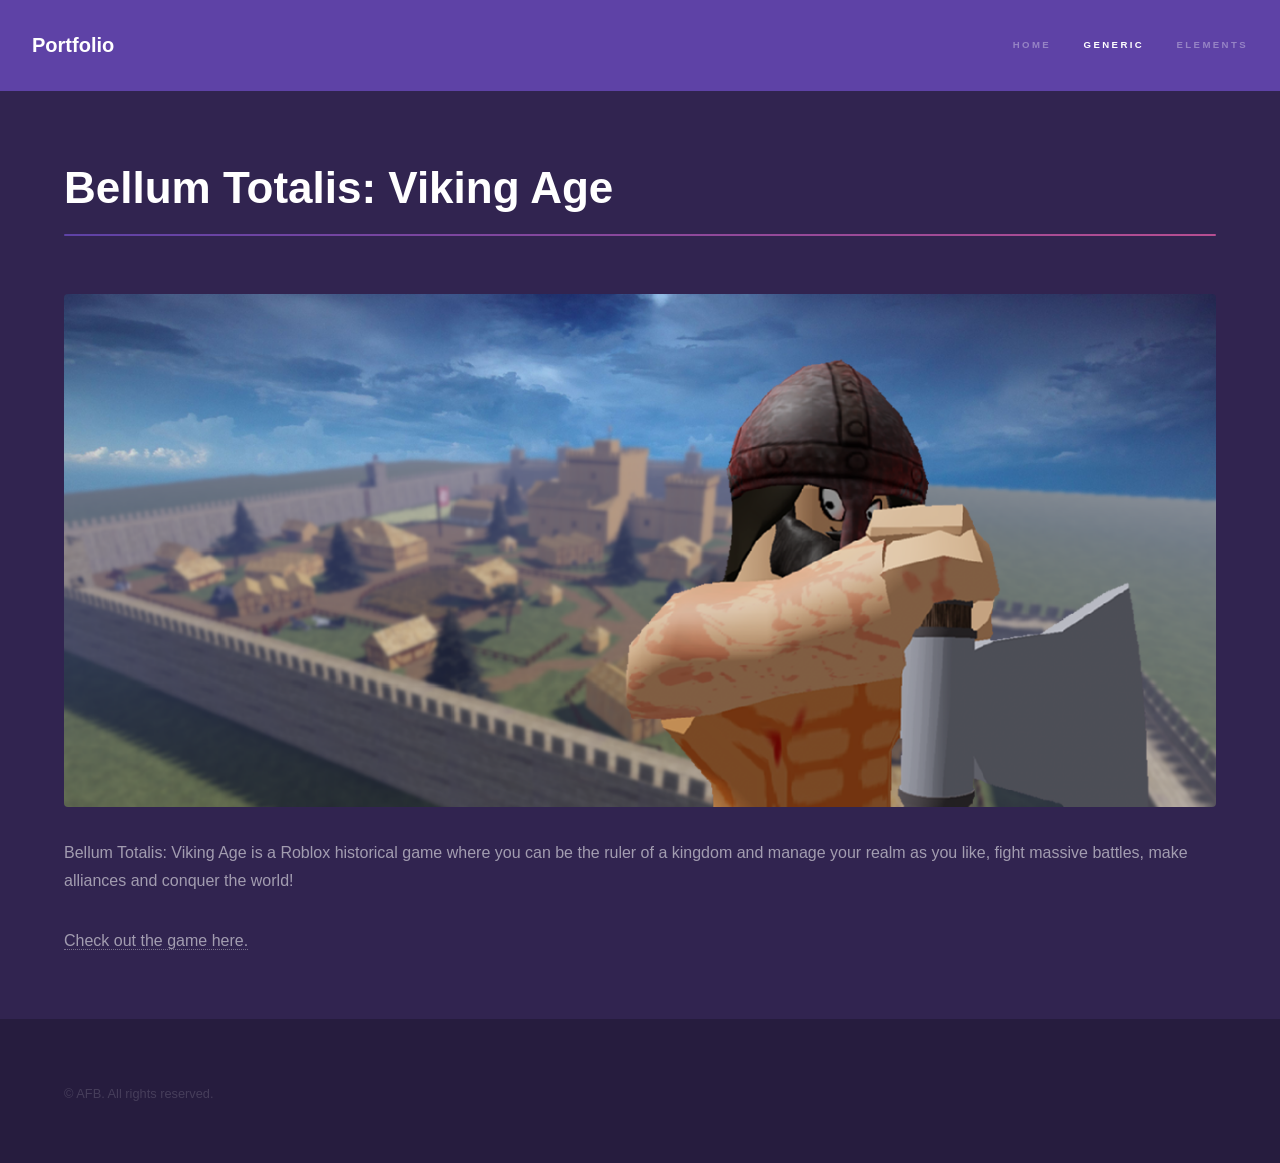
==== BellumTotalis.html @ ea1a1221 "Add files via upload updated with new content" ====
<!DOCTYPE HTML>
<html>
	<head>
		<title>Bellum Totalis</title>
		<meta charset="utf-8" />
		<meta name="viewport" content="width=device-width, initial-scale=1, user-scalable=no" />
		<link rel="stylesheet" href="assets/css/main.css" />
		<noscript><link rel="stylesheet" href="assets/css/noscript.css" /></noscript>
	</head>
	<body class="is-preload">

		<!-- Header -->
			<header id="header">
				<a href="index.html" class="title">Portfolio</a>
				<nav>
					<ul>
						<li><a href="index.html">Home</a></li>
						<li><a href="generic.html" class="active">Generic</a></li>
						<li><a href="elements.html">Elements</a></li>
					</ul>
				</nav>
			</header>

		<!-- Wrapper -->
			<div id="wrapper">

				<!-- Main -->
					<section id="main" class="wrapper">
						<div class="inner">
							<h1 class="major">Bellum Totalis: Viking Age</h1>
							<span class="image fit"><img src="images/BellumTotalisWide.png" alt="images/BellumTotalis.png" /></span>
							<p>Bellum Totalis: Viking Age is a Roblox historical game where you can be the ruler of a kingdom and manage your realm as you like, fight massive battles, make alliances and conquer the world! </p>
							<p><a href="https://www.roblox.com/games/5865546958/Bellum-Totalis-Viking-Era-BETA">Check out the game here.</a></p>
						</div>
					</section>

			</div>

		<!-- Footer -->
			<footer id="footer" class="wrapper alt">
				<div class="inner">
					<ul class="menu">
						<li>&copy; AFB. All rights reserved.</li>
					</ul>
				</div>
			</footer>

		<!-- Scripts -->
			<script src="assets/js/jquery.min.js"></script>
			<script src="assets/js/jquery.scrollex.min.js"></script>
			<script src="assets/js/jquery.scrolly.min.js"></script>
			<script src="assets/js/browser.min.js"></script>
			<script src="assets/js/breakpoints.min.js"></script>
			<script src="assets/js/util.js"></script>
			<script src="assets/js/main.js"></script>

	</body>
</html>
---- assets/css/main.css ----
@import url(fontawesome-all.min.css);

/*
	Hyperspace by HTML5 UP
	html5up.net | @ajlkn
	Free for personal and commercial use under the CCA 3.0 license (html5up.net/license)
*/

html, body, div, span, applet, object,
iframe, h1, h2, h3, h4, h5, h6, p, blockquote,
pre, a, abbr, acronym, address, big, cite,
code, del, dfn, em, img, ins, kbd, q, s, samp,
small, strike, strong, sub, sup, tt, var, b,
u, i, center, dl, dt, dd, ol, ul, li, fieldset,
form, label, legend, table, caption, tbody,
tfoot, thead, tr, th, td, article, aside,
canvas, details, embed, figure, figcaption,
footer, header, hgroup, menu, nav, output, ruby,
section, summary, time, mark, audio, video {
	margin: 0;
	padding: 0;
	border: 0;
	font-size: 100%;
	font: inherit;
	vertical-align: baseline;}

article, aside, details, figcaption, figure,
footer, header, hgroup, menu, nav, section {
	display: block;}

body {
	line-height: 1;
}

ol, ul {
	list-style: none;
}

blockquote, q {
	quotes: none;
}

	blockquote:before, blockquote:after, q:before, q:after {
		content: '';
		content: none;
	}

table {
	border-collapse: collapse;
	border-spacing: 0;
}

body {
	-webkit-text-size-adjust: none;
}

mark {
	background-color: transparent;
	color: inherit;
}

input::-moz-focus-inner {
	border: 0;
	padding: 0;
}

input, select, textarea {
	-moz-appearance: none;
	-webkit-appearance: none;
	-ms-appearance: none;
	appearance: none;
}

/* Basic */

	@-ms-viewport {
		width: device-width;
	}

	body {
		-ms-overflow-style: scrollbar;
	}

	@media screen and (max-width: 480px) {

		html, body {
			min-width: 320px;
		}

	}

	html {
		box-sizing: border-box;
	}

	*, *:before, *:after {
		box-sizing: inherit;
	}

	body {
		background: #312450;
	}

		body.is-preload *, body.is-preload *:before, body.is-preload *:after {
			-moz-animation: none !important;
			-webkit-animation: none !important;
			-ms-animation: none !important;
			animation: none !important;
			-moz-transition: none !important;
			-webkit-transition: none !important;
			-ms-transition: none !important;
			transition: none !important;
		}

/* Type */

	body, input, select, textarea {
		color: rgba(255, 255, 255, 0.55);
		font-family: Arial, Helvetica, sans-serif;
		font-size: 16.5pt;
		font-weight: normal;
		line-height: 1.75;
	}

		@media screen and (max-width: 1680px) {

			body, input, select, textarea {
				font-size: 13pt;
			}

		}

		@media screen and (max-width: 1280px) {

			body, input, select, textarea {
				font-size: 12pt;
			}

		}

		@media screen and (max-width: 360px) {

			body, input, select, textarea {
				font-size: 11pt;
			}

		}

	a {
		-moz-transition: color 0.2s ease, border-bottom-color 0.2s ease;
		-webkit-transition: color 0.2s ease, border-bottom-color 0.2s ease;
		-ms-transition: color 0.2s ease, border-bottom-color 0.2s ease;
		transition: color 0.2s ease, border-bottom-color 0.2s ease;
		border-bottom: dotted 1px rgba(255, 255, 255, 0.35);
		color: inherit;
		text-decoration: none;
	}

		a:hover {
			border-bottom-color: transparent;
			color: #ffffff;
		}

	strong, b {
		color: #ffffff;
		font-weight: bold;
	}

	em, i {
		font-style: italic;
	}

	p {
		margin: 0 0 2em 0;
	}

	h1, h2, h3, h4, h5, h6 {
		color: #ffffff;
		font-weight: bold;
		line-height: 1.5;
		margin: 0 0 0.5em 0;
	}

		h1 a, h2 a, h3 a, h4 a, h5 a, h6 a {
			color: inherit;
			text-decoration: none;
		}

	h1 {
		font-size: 2.75em;
	}

		h1.major {
			margin: 0 0 1.3em 0;
			position: relative;
			padding-bottom: 0.35em;
		}

			h1.major:after {
				background-image: -moz-linear-gradient(to right, #5e42a6, #b74e91);
				background-image: -webkit-linear-gradient(to right, #5e42a6, #b74e91);
				background-image: -ms-linear-gradient(to right, #5e42a6, #b74e91);
				background-image: linear-gradient(to right, #5e42a6, #b74e91);
				-moz-transition: max-width 0.2s ease;
				-webkit-transition: max-width 0.2s ease;
				-ms-transition: max-width 0.2s ease;
				transition: max-width 0.2s ease;
				border-radius: 0.2em;
				bottom: 0;
				content: '';
				height: 0.05em;
				position: absolute;
				right: 0;
				width: 100%;
			}

	h2 {
		font-size: 1.75em;
	}

	h3 {
		font-size: 1.1em;
	}

	h4 {
		font-size: 1em;
	}

	h5 {
		font-size: 0.8em;
	}

	h6 {
		font-size: 0.6em;
	}

	@media screen and (max-width: 736px) {

		h1 {
			font-size: 2em;
		}

		h2 {
			font-size: 1.25em;
		}

		h3 {
			font-size: 1em;
		}

		h4 {
			font-size: 0.8em;
		}

		h5 {
			font-size: 0.6em;
		}

		h6 {
			font-size: 0.6em;
		}

	}

	sub {
		font-size: 0.8em;
		position: relative;
		top: 0.5em;
	}

	sup {
		font-size: 0.8em;
		position: relative;
		top: -0.5em;
	}

	blockquote {
		border-left: solid 4px rgba(255, 255, 255, 0.15);
		font-style: italic;
		margin: 0 0 2em 0;
		padding: 0.5em 0 0.5em 2em;
	}

	code {
		background: rgba(255, 255, 255, 0.05);
		border-radius: 0.25em;
		border: solid 1px rgba(255, 255, 255, 0.15);
		font-family: "Courier New", monospace;
		font-size: 0.9em;
		margin: 0 0.25em;
		padding: 0.25em 0.65em;
	}

	pre {
		-webkit-overflow-scrolling: touch;
		font-family: "Courier New", monospace;
		font-size: 0.9em;
		margin: 0 0 2em 0;
	}

		pre code {
			display: block;
			line-height: 1.75em;
			padding: 1em 1.5em;
			overflow-x: auto;
		}

	hr {
		border: 0;
		border-bottom: solid 1px rgba(255, 255, 255, 0.15);
		margin: 2em 0;
	}

		hr.major {
			margin: 3em 0;
		}

	.align-left {
		text-align: left;
	}

	.align-center {
		text-align: center;
	}

	.align-right {
		text-align: right;
	}

/* Row */

	.row {
		display: flex;
		flex-wrap: wrap;
		box-sizing: border-box;
		align-items: stretch;
	}

		.row > * {
			box-sizing: border-box;
		}

		.row.gtr-uniform > * > :last-child {
			margin-bottom: 0;
		}

		.row.aln-left {
			justify-content: flex-start;
		}

		.row.aln-center {
			justify-content: center;
		}

		.row.aln-right {
			justify-content: flex-end;
		}

		.row.aln-top {
			align-items: flex-start;
		}

		.row.aln-middle {
			align-items: center;
		}

		.row.aln-bottom {
			align-items: flex-end;
		}

		.row > .imp {
			order: -1;
		}

		.row > .col-1 {
			width: 8.33333%;
		}

		.row > .off-1 {
			margin-left: 8.33333%;
		}

		.row > .col-2 {
			width: 16.66667%;
		}

		.row > .off-2 {
			margin-left: 16.66667%;
		}

		.row > .col-3 {
			width: 25%;
		}

		.row > .off-3 {
			margin-left: 25%;
		}

		.row > .col-4 {
			width: 33.33333%;
		}

		.row > .off-4 {
			margin-left: 33.33333%;
		}

		.row > .col-5 {
			width: 41.66667%;
		}

		.row > .off-5 {
			margin-left: 41.66667%;
		}

		.row > .col-6 {
			width: 50%;
		}

		.row > .off-6 {
			margin-left: 50%;
		}

		.row > .col-7 {
			width: 58.33333%;
		}

		.row > .off-7 {
			margin-left: 58.33333%;
		}

		.row > .col-8 {
			width: 66.66667%;
		}

		.row > .off-8 {
			margin-left: 66.66667%;
		}

		.row > .col-9 {
			width: 75%;
		}

		.row > .off-9 {
			margin-left: 75%;
		}

		.row > .col-10 {
			width: 83.33333%;
		}

		.row > .off-10 {
			margin-left: 83.33333%;
		}

		.row > .col-11 {
			width: 91.66667%;
		}

		.row > .off-11 {
			margin-left: 91.66667%;
		}

		.row > .col-12 {
			width: 100%;
		}

		.row > .off-12 {
			margin-left: 100%;
		}

		.row.gtr-0 {
			margin-top: 0;
			margin-left: 0em;
		}

			.row.gtr-0 > * {
				padding: 0 0 0 0em;
			}

			.row.gtr-0.gtr-uniform {
				margin-top: 0em;
			}

				.row.gtr-0.gtr-uniform > * {
					padding-top: 0em;
				}

		.row.gtr-25 {
			margin-top: 0;
			margin-left: -0.375em;
		}

			.row.gtr-25 > * {
				padding: 0 0 0 0.375em;
			}

			.row.gtr-25.gtr-uniform {
				margin-top: -0.375em;
			}

				.row.gtr-25.gtr-uniform > * {
					padding-top: 0.375em;
				}

		.row.gtr-50 {
			margin-top: 0;
			margin-left: -0.75em;
		}

			.row.gtr-50 > * {
				padding: 0 0 0 0.75em;
			}

			.row.gtr-50.gtr-uniform {
				margin-top: -0.75em;
			}

				.row.gtr-50.gtr-uniform > * {
					padding-top: 0.75em;
				}

		.row {
			margin-top: 0;
			margin-left: -1.5em;
		}

			.row > * {
				padding: 0 0 0 1.5em;
			}

			.row.gtr-uniform {
				margin-top: -1.5em;
			}

				.row.gtr-uniform > * {
					padding-top: 1.5em;
				}

		.row.gtr-150 {
			margin-top: 0;
			margin-left: -2.25em;
		}

			.row.gtr-150 > * {
				padding: 0 0 0 2.25em;
			}

			.row.gtr-150.gtr-uniform {
				margin-top: -2.25em;
			}

				.row.gtr-150.gtr-uniform > * {
					padding-top: 2.25em;
				}

		.row.gtr-200 {
			margin-top: 0;
			margin-left: -3em;
		}

			.row.gtr-200 > * {
				padding: 0 0 0 3em;
			}

			.row.gtr-200.gtr-uniform {
				margin-top: -3em;
			}

				.row.gtr-200.gtr-uniform > * {
					padding-top: 3em;
				}

		@media screen and (max-width: 1680px) {

			.row {
				display: flex;
				flex-wrap: wrap;
				box-sizing: border-box;
				align-items: stretch;
			}

				.row > * {
					box-sizing: border-box;
				}

				.row.gtr-uniform > * > :last-child {
					margin-bottom: 0;
				}

				.row.aln-left {
					justify-content: flex-start;
				}

				.row.aln-center {
					justify-content: center;
				}

				.row.aln-right {
					justify-content: flex-end;
				}

				.row.aln-top {
					align-items: flex-start;
				}

				.row.aln-middle {
					align-items: center;
				}

				.row.aln-bottom {
					align-items: flex-end;
				}

				.row > .imp-xlarge {
					order: -1;
				}

				.row > .col-1-xlarge {
					width: 8.33333%;
				}

				.row > .off-1-xlarge {
					margin-left: 8.33333%;
				}

				.row > .col-2-xlarge {
					width: 16.66667%;
				}

				.row > .off-2-xlarge {
					margin-left: 16.66667%;
				}

				.row > .col-3-xlarge {
					width: 25%;
				}

				.row > .off-3-xlarge {
					margin-left: 25%;
				}

				.row > .col-4-xlarge {
					width: 33.33333%;
				}

				.row > .off-4-xlarge {
					margin-left: 33.33333%;
				}

				.row > .col-5-xlarge {
					width: 41.66667%;
				}

				.row > .off-5-xlarge {
					margin-left: 41.66667%;
				}

				.row > .col-6-xlarge {
					width: 50%;
				}

				.row > .off-6-xlarge {
					margin-left: 50%;
				}

				.row > .col-7-xlarge {
					width: 58.33333%;
				}

				.row > .off-7-xlarge {
					margin-left: 58.33333%;
				}

				.row > .col-8-xlarge {
					width: 66.66667%;
				}

				.row > .off-8-xlarge {
					margin-left: 66.66667%;
				}

				.row > .col-9-xlarge {
					width: 75%;
				}

				.row > .off-9-xlarge {
					margin-left: 75%;
				}

				.row > .col-10-xlarge {
					width: 83.33333%;
				}

				.row > .off-10-xlarge {
					margin-left: 83.33333%;
				}

				.row > .col-11-xlarge {
					width: 91.66667%;
				}

				.row > .off-11-xlarge {
					margin-left: 91.66667%;
				}

				.row > .col-12-xlarge {
					width: 100%;
				}

				.row > .off-12-xlarge {
					margin-left: 100%;
				}

				.row.gtr-0 {
					margin-top: 0;
					margin-left: 0em;
				}

					.row.gtr-0 > * {
						padding: 0 0 0 0em;
					}

					.row.gtr-0.gtr-uniform {
						margin-top: 0em;
					}

						.row.gtr-0.gtr-uniform > * {
							padding-top: 0em;
						}

				.row.gtr-25 {
					margin-top: 0;
					margin-left: -0.375em;
				}

					.row.gtr-25 > * {
						padding: 0 0 0 0.375em;
					}

					.row.gtr-25.gtr-uniform {
						margin-top: -0.375em;
					}

						.row.gtr-25.gtr-uniform > * {
							padding-top: 0.375em;
						}

				.row.gtr-50 {
					margin-top: 0;
					margin-left: -0.75em;
				}

					.row.gtr-50 > * {
						padding: 0 0 0 0.75em;
					}

					.row.gtr-50.gtr-uniform {
						margin-top: -0.75em;
					}

						.row.gtr-50.gtr-uniform > * {
							padding-top: 0.75em;
						}

				.row {
					margin-top: 0;
					margin-left: -1.5em;
				}

					.row > * {
						padding: 0 0 0 1.5em;
					}

					.row.gtr-uniform {
						margin-top: -1.5em;
					}

						.row.gtr-uniform > * {
							padding-top: 1.5em;
						}

				.row.gtr-150 {
					margin-top: 0;
					margin-left: -2.25em;
				}

					.row.gtr-150 > * {
						padding: 0 0 0 2.25em;
					}

					.row.gtr-150.gtr-uniform {
						margin-top: -2.25em;
					}

						.row.gtr-150.gtr-uniform > * {
							padding-top: 2.25em;
						}

				.row.gtr-200 {
					margin-top: 0;
					margin-left: -3em;
				}

					.row.gtr-200 > * {
						padding: 0 0 0 3em;
					}

					.row.gtr-200.gtr-uniform {
						margin-top: -3em;
					}

						.row.gtr-200.gtr-uniform > * {
							padding-top: 3em;
						}

		}

		@media screen and (max-width: 1280px) {

			.row {
				display: flex;
				flex-wrap: wrap;
				box-sizing: border-box;
				align-items: stretch;
			}

				.row > * {
					box-sizing: border-box;
				}

				.row.gtr-uniform > * > :last-child {
					margin-bottom: 0;
				}

				.row.aln-left {
					justify-content: flex-start;
				}

				.row.aln-center {
					justify-content: center;
				}

				.row.aln-right {
					justify-content: flex-end;
				}

				.row.aln-top {
					align-items: flex-start;
				}

				.row.aln-middle {
					align-items: center;
				}

				.row.aln-bottom {
					align-items: flex-end;
				}

				.row > .imp-large {
					order: -1;
				}

				.row > .col-1-large {
					width: 8.33333%;
				}

				.row > .off-1-large {
					margin-left: 8.33333%;
				}

				.row > .col-2-large {
					width: 16.66667%;
				}

				.row > .off-2-large {
					margin-left: 16.66667%;
				}

				.row > .col-3-large {
					width: 25%;
				}

				.row > .off-3-large {
					margin-left: 25%;
				}

				.row > .col-4-large {
					width: 33.33333%;
				}

				.row > .off-4-large {
					margin-left: 33.33333%;
				}

				.row > .col-5-large {
					width: 41.66667%;
				}

				.row > .off-5-large {
					margin-left: 41.66667%;
				}

				.row > .col-6-large {
					width: 50%;
				}

				.row > .off-6-large {
					margin-left: 50%;
				}

				.row > .col-7-large {
					width: 58.33333%;
				}

				.row > .off-7-large {
					margin-left: 58.33333%;
				}

				.row > .col-8-large {
					width: 66.66667%;
				}

				.row > .off-8-large {
					margin-left: 66.66667%;
				}

				.row > .col-9-large {
					width: 75%;
				}

				.row > .off-9-large {
					margin-left: 75%;
				}

				.row > .col-10-large {
					width: 83.33333%;
				}

				.row > .off-10-large {
					margin-left: 83.33333%;
				}

				.row > .col-11-large {
					width: 91.66667%;
				}

				.row > .off-11-large {
					margin-left: 91.66667%;
				}

				.row > .col-12-large {
					width: 100%;
				}

				.row > .off-12-large {
					margin-left: 100%;
				}

				.row.gtr-0 {
					margin-top: 0;
					margin-left: 0em;
				}

					.row.gtr-0 > * {
						padding: 0 0 0 0em;
					}

					.row.gtr-0.gtr-uniform {
						margin-top: 0em;
					}

						.row.gtr-0.gtr-uniform > * {
							padding-top: 0em;
						}

				.row.gtr-25 {
					margin-top: 0;
					margin-left: -0.375em;
				}

					.row.gtr-25 > * {
						padding: 0 0 0 0.375em;
					}

					.row.gtr-25.gtr-uniform {
						margin-top: -0.375em;
					}

						.row.gtr-25.gtr-uniform > * {
							padding-top: 0.375em;
						}

				.row.gtr-50 {
					margin-top: 0;
					margin-left: -0.75em;
				}

					.row.gtr-50 > * {
						padding: 0 0 0 0.75em;
					}

					.row.gtr-50.gtr-uniform {
						margin-top: -0.75em;
					}

						.row.gtr-50.gtr-uniform > * {
							padding-top: 0.75em;
						}

				.row {
					margin-top: 0;
					margin-left: -1.5em;
				}

					.row > * {
						padding: 0 0 0 1.5em;
					}

					.row.gtr-uniform {
						margin-top: -1.5em;
					}

						.row.gtr-uniform > * {
							padding-top: 1.5em;
						}

				.row.gtr-150 {
					margin-top: 0;
					margin-left: -2.25em;
				}

					.row.gtr-150 > * {
						padding: 0 0 0 2.25em;
					}

					.row.gtr-150.gtr-uniform {
						margin-top: -2.25em;
					}

						.row.gtr-150.gtr-uniform > * {
							padding-top: 2.25em;
						}

				.row.gtr-200 {
					margin-top: 0;
					margin-left: -3em;
				}

					.row.gtr-200 > * {
						padding: 0 0 0 3em;
					}

					.row.gtr-200.gtr-uniform {
						margin-top: -3em;
					}

						.row.gtr-200.gtr-uniform > * {
							padding-top: 3em;
						}

		}

		@media screen and (max-width: 980px) {

			.row {
				display: flex;
				flex-wrap: wrap;
				box-sizing: border-box;
				align-items: stretch;
			}

				.row > * {
					box-sizing: border-box;
				}

				.row.gtr-uniform > * > :last-child {
					margin-bottom: 0;
				}

				.row.aln-left {
					justify-content: flex-start;
				}

				.row.aln-center {
					justify-content: center;
				}

				.row.aln-right {
					justify-content: flex-end;
				}

				.row.aln-top {
					align-items: flex-start;
				}

				.row.aln-middle {
					align-items: center;
				}

				.row.aln-bottom {
					align-items: flex-end;
				}

				.row > .imp-medium {
					order: -1;
				}

				.row > .col-1-medium {
					width: 8.33333%;
				}

				.row > .off-1-medium {
					margin-left: 8.33333%;
				}

				.row > .col-2-medium {
					width: 16.66667%;
				}

				.row > .off-2-medium {
					margin-left: 16.66667%;
				}

				.row > .col-3-medium {
					width: 25%;
				}

				.row > .off-3-medium {
					margin-left: 25%;
				}

				.row > .col-4-medium {
					width: 33.33333%;
				}

				.row > .off-4-medium {
					margin-left: 33.33333%;
				}

				.row > .col-5-medium {
					width: 41.66667%;
				}

				.row > .off-5-medium {
					margin-left: 41.66667%;
				}

				.row > .col-6-medium {
					width: 50%;
				}

				.row > .off-6-medium {
					margin-left: 50%;
				}

				.row > .col-7-medium {
					width: 58.33333%;
				}

				.row > .off-7-medium {
					margin-left: 58.33333%;
				}

				.row > .col-8-medium {
					width: 66.66667%;
				}

				.row > .off-8-medium {
					margin-left: 66.66667%;
				}

				.row > .col-9-medium {
					width: 75%;
				}

				.row > .off-9-medium {
					margin-left: 75%;
				}

				.row > .col-10-medium {
					width: 83.33333%;
				}

				.row > .off-10-medium {
					margin-left: 83.33333%;
				}

				.row > .col-11-medium {
					width: 91.66667%;
				}

				.row > .off-11-medium {
					margin-left: 91.66667%;
				}

				.row > .col-12-medium {
					width: 100%;
				}

				.row > .off-12-medium {
					margin-left: 100%;
				}

				.row.gtr-0 {
					margin-top: 0;
					margin-left: 0em;
				}

					.row.gtr-0 > * {
						padding: 0 0 0 0em;
					}

					.row.gtr-0.gtr-uniform {
						margin-top: 0em;
					}

						.row.gtr-0.gtr-uniform > * {
							padding-top: 0em;
						}

				.row.gtr-25 {
					margin-top: 0;
					margin-left: -0.375em;
				}

					.row.gtr-25 > * {
						padding: 0 0 0 0.375em;
					}

					.row.gtr-25.gtr-uniform {
						margin-top: -0.375em;
					}

						.row.gtr-25.gtr-uniform > * {
							padding-top: 0.375em;
						}

				.row.gtr-50 {
					margin-top: 0;
					margin-left: -0.75em;
				}

					.row.gtr-50 > * {
						padding: 0 0 0 0.75em;
					}

					.row.gtr-50.gtr-uniform {
						margin-top: -0.75em;
					}

						.row.gtr-50.gtr-uniform > * {
							padding-top: 0.75em;
						}

				.row {
					margin-top: 0;
					margin-left: -1.5em;
				}

					.row > * {
						padding: 0 0 0 1.5em;
					}

					.row.gtr-uniform {
						margin-top: -1.5em;
					}

						.row.gtr-uniform > * {
							padding-top: 1.5em;
						}

				.row.gtr-150 {
					margin-top: 0;
					margin-left: -2.25em;
				}

					.row.gtr-150 > * {
						padding: 0 0 0 2.25em;
					}

					.row.gtr-150.gtr-uniform {
						margin-top: -2.25em;
					}

						.row.gtr-150.gtr-uniform > * {
							padding-top: 2.25em;
						}

				.row.gtr-200 {
					margin-top: 0;
					margin-left: -3em;
				}

					.row.gtr-200 > * {
						padding: 0 0 0 3em;
					}

					.row.gtr-200.gtr-uniform {
						margin-top: -3em;
					}

						.row.gtr-200.gtr-uniform > * {
							padding-top: 3em;
						}

		}

		@media screen and (max-width: 736px) {

			.row {
				display: flex;
				flex-wrap: wrap;
				box-sizing: border-box;
				align-items: stretch;
			}

				.row > * {
					box-sizing: border-box;
				}

				.row.gtr-uniform > * > :last-child {
					margin-bottom: 0;
				}

				.row.aln-left {
					justify-content: flex-start;
				}

				.row.aln-center {
					justify-content: center;
				}

				.row.aln-right {
					justify-content: flex-end;
				}

				.row.aln-top {
					align-items: flex-start;
				}

				.row.aln-middle {
					align-items: center;
				}

				.row.aln-bottom {
					align-items: flex-end;
				}

				.row > .imp-small {
					order: -1;
				}

				.row > .col-1-small {
					width: 8.33333%;
				}

				.row > .off-1-small {
					margin-left: 8.33333%;
				}

				.row > .col-2-small {
					width: 16.66667%;
				}

				.row > .off-2-small {
					margin-left: 16.66667%;
				}

				.row > .col-3-small {
					width: 25%;
				}

				.row > .off-3-small {
					margin-left: 25%;
				}

				.row > .col-4-small {
					width: 33.33333%;
				}

				.row > .off-4-small {
					margin-left: 33.33333%;
				}

				.row > .col-5-small {
					width: 41.66667%;
				}

				.row > .off-5-small {
					margin-left: 41.66667%;
				}

				.row > .col-6-small {
					width: 50%;
				}

				.row > .off-6-small {
					margin-left: 50%;
				}

				.row > .col-7-small {
					width: 58.33333%;
				}

				.row > .off-7-small {
					margin-left: 58.33333%;
				}

				.row > .col-8-small {
					width: 66.66667%;
				}

				.row > .off-8-small {
					margin-left: 66.66667%;
				}

				.row > .col-9-small {
					width: 75%;
				}

				.row > .off-9-small {
					margin-left: 75%;
				}

				.row > .col-10-small {
					width: 83.33333%;
				}

				.row > .off-10-small {
					margin-left: 83.33333%;
				}

				.row > .col-11-small {
					width: 91.66667%;
				}

				.row > .off-11-small {
					margin-left: 91.66667%;
				}

				.row > .col-12-small {
					width: 100%;
				}

				.row > .off-12-small {
					margin-left: 100%;
				}

				.row.gtr-0 {
					margin-top: 0;
					margin-left: 0em;
				}

					.row.gtr-0 > * {
						padding: 0 0 0 0em;
					}

					.row.gtr-0.gtr-uniform {
						margin-top: 0em;
					}

						.row.gtr-0.gtr-uniform > * {
							padding-top: 0em;
						}

				.row.gtr-25 {
					margin-top: 0;
					margin-left: -0.375em;
				}

					.row.gtr-25 > * {
						padding: 0 0 0 0.375em;
					}

					.row.gtr-25.gtr-uniform {
						margin-top: -0.375em;
					}

						.row.gtr-25.gtr-uniform > * {
							padding-top: 0.375em;
						}

				.row.gtr-50 {
					margin-top: 0;
					margin-left: -0.75em;
				}

					.row.gtr-50 > * {
						padding: 0 0 0 0.75em;
					}

					.row.gtr-50.gtr-uniform {
						margin-top: -0.75em;
					}

						.row.gtr-50.gtr-uniform > * {
							padding-top: 0.75em;
						}

				.row {
					margin-top: 0;
					margin-left: -1.5em;
				}

					.row > * {
						padding: 0 0 0 1.5em;
					}

					.row.gtr-uniform {
						margin-top: -1.5em;
					}

						.row.gtr-uniform > * {
							padding-top: 1.5em;
						}

				.row.gtr-150 {
					margin-top: 0;
					margin-left: -2.25em;
				}

					.row.gtr-150 > * {
						padding: 0 0 0 2.25em;
					}

					.row.gtr-150.gtr-uniform {
						margin-top: -2.25em;
					}

						.row.gtr-150.gtr-uniform > * {
							padding-top: 2.25em;
						}

				.row.gtr-200 {
					margin-top: 0;
					margin-left: -3em;
				}

					.row.gtr-200 > * {
						padding: 0 0 0 3em;
					}

					.row.gtr-200.gtr-uniform {
						margin-top: -3em;
					}

						.row.gtr-200.gtr-uniform > * {
							padding-top: 3em;
						}

		}

		@media screen and (max-width: 480px) {

			.row {
				display: flex;
				flex-wrap: wrap;
				box-sizing: border-box;
				align-items: stretch;
			}

				.row > * {
					box-sizing: border-box;
				}

				.row.gtr-uniform > * > :last-child {
					margin-bottom: 0;
				}

				.row.aln-left {
					justify-content: flex-start;
				}

				.row.aln-center {
					justify-content: center;
				}

				.row.aln-right {
					justify-content: flex-end;
				}

				.row.aln-top {
					align-items: flex-start;
				}

				.row.aln-middle {
					align-items: center;
				}

				.row.aln-bottom {
					align-items: flex-end;
				}

				.row > .imp-xsmall {
					order: -1;
				}

				.row > .col-1-xsmall {
					width: 8.33333%;
				}

				.row > .off-1-xsmall {
					margin-left: 8.33333%;
				}

				.row > .col-2-xsmall {
					width: 16.66667%;
				}

				.row > .off-2-xsmall {
					margin-left: 16.66667%;
				}

				.row > .col-3-xsmall {
					width: 25%;
				}

				.row > .off-3-xsmall {
					margin-left: 25%;
				}

				.row > .col-4-xsmall {
					width: 33.33333%;
				}

				.row > .off-4-xsmall {
					margin-left: 33.33333%;
				}

				.row > .col-5-xsmall {
					width: 41.66667%;
				}

				.row > .off-5-xsmall {
					margin-left: 41.66667%;
				}

				.row > .col-6-xsmall {
					width: 50%;
				}

				.row > .off-6-xsmall {
					margin-left: 50%;
				}

				.row > .col-7-xsmall {
					width: 58.33333%;
				}

				.row > .off-7-xsmall {
					margin-left: 58.33333%;
				}

				.row > .col-8-xsmall {
					width: 66.66667%;
				}

				.row > .off-8-xsmall {
					margin-left: 66.66667%;
				}

				.row > .col-9-xsmall {
					width: 75%;
				}

				.row > .off-9-xsmall {
					margin-left: 75%;
				}

				.row > .col-10-xsmall {
					width: 83.33333%;
				}

				.row > .off-10-xsmall {
					margin-left: 83.33333%;
				}

				.row > .col-11-xsmall {
					width: 91.66667%;
				}

				.row > .off-11-xsmall {
					margin-left: 91.66667%;
				}

				.row > .col-12-xsmall {
					width: 100%;
				}

				.row > .off-12-xsmall {
					margin-left: 100%;
				}

				.row.gtr-0 {
					margin-top: 0;
					margin-left: 0em;
				}

					.row.gtr-0 > * {
						padding: 0 0 0 0em;
					}

					.row.gtr-0.gtr-uniform {
						margin-top: 0em;
					}

						.row.gtr-0.gtr-uniform > * {
							padding-top: 0em;
						}

				.row.gtr-25 {
					margin-top: 0;
					margin-left: -0.375em;
				}

					.row.gtr-25 > * {
						padding: 0 0 0 0.375em;
					}

					.row.gtr-25.gtr-uniform {
						margin-top: -0.375em;
					}

						.row.gtr-25.gtr-uniform > * {
							padding-top: 0.375em;
						}

				.row.gtr-50 {
					margin-top: 0;
					margin-left: -0.75em;
				}

					.row.gtr-50 > * {
						padding: 0 0 0 0.75em;
					}

					.row.gtr-50.gtr-uniform {
						margin-top: -0.75em;
					}

						.row.gtr-50.gtr-uniform > * {
							padding-top: 0.75em;
						}

				.row {
					margin-top: 0;
					margin-left: -1.5em;
				}

					.row > * {
						padding: 0 0 0 1.5em;
					}

					.row.gtr-uniform {
						margin-top: -1.5em;
					}

						.row.gtr-uniform > * {
							padding-top: 1.5em;
						}

				.row.gtr-150 {
					margin-top: 0;
					margin-left: -2.25em;
				}

					.row.gtr-150 > * {
						padding: 0 0 0 2.25em;
					}

					.row.gtr-150.gtr-uniform {
						margin-top: -2.25em;
					}

						.row.gtr-150.gtr-uniform > * {
							padding-top: 2.25em;
						}

				.row.gtr-200 {
					margin-top: 0;
					margin-left: -3em;
				}

					.row.gtr-200 > * {
						padding: 0 0 0 3em;
					}

					.row.gtr-200.gtr-uniform {
						margin-top: -3em;
					}

						.row.gtr-200.gtr-uniform > * {
							padding-top: 3em;
						}

		}

/* Box */

	.box {
		border-radius: 0.25em;
		border: solid 1px rgba(255, 255, 255, 0.15);
		margin-bottom: 2em;
		padding: 1.5em;
	}

		.box > :last-child,
		.box > :last-child > :last-child,
		.box > :last-child > :last-child > :last-child {
			margin-bottom: 0;
		}

		.box.alt {
			border: 0;
			border-radius: 0;
			padding: 0;
		}

/* Button */

	input[type="submit"],
	input[type="reset"],
	input[type="button"],
	button,
	.button {
		-moz-appearance: none;
		-webkit-appearance: none;
		-ms-appearance: none;
		appearance: none;
		-moz-transition: border-color 0.2s ease;
		-webkit-transition: border-color 0.2s ease;
		-ms-transition: border-color 0.2s ease;
		transition: border-color 0.2s ease;
		background-color: transparent;
		border: solid 1px !important;
		border-color: rgba(255, 255, 255, 0.15) !important;
		border-radius: 3em;
		color: #ffffff !important;
		cursor: pointer;
		display: inline-block;
		font-size: 0.6em;
		font-weight: bold;
		height: calc(4.75em + 2px);
		letter-spacing: 0.25em;
		line-height: 4.75em;
		outline: 0;
		padding: 0 3.75em;
		position: relative;
		text-align: center;
		text-decoration: none;
		text-transform: uppercase;
		white-space: nowrap;
	}

		input[type="submit"]:after,
		input[type="reset"]:after,
		input[type="button"]:after,
		button:after,
		.button:after {
			-moz-transform: scale(0.25);
			-webkit-transform: scale(0.25);
			-ms-transform: scale(0.25);
			transform: scale(0.25);
			pointer-events: none;
			-moz-transition: opacity 0.2s ease, -moz-transform 0.2s ease;
			-webkit-transition: opacity 0.2s ease, -webkit-transform 0.2s ease;
			-ms-transition: opacity 0.2s ease, -ms-transform 0.2s ease;
			transition: opacity 0.2s ease, transform 0.2s ease;
			background: #ffffff;
			border-radius: 3em;
			content: '';
			height: 100%;
			left: 0;
			opacity: 0;
			position: absolute;
			top: 0;
			width: 100%;
		}

		input[type="submit"].icon:before,
		input[type="reset"].icon:before,
		input[type="button"].icon:before,
		button.icon:before,
		.button.icon:before {
			margin-right: 0.75em;
		}

		input[type="submit"].fit,
		input[type="reset"].fit,
		input[type="button"].fit,
		button.fit,
		.button.fit {
			width: 100%;
		}

		input[type="submit"].small,
		input[type="reset"].small,
		input[type="button"].small,
		button.small,
		.button.small {
			font-size: 0.4em;
		}

		input[type="submit"].large,
		input[type="reset"].large,
		input[type="button"].large,
		button.large,
		.button.large {
			font-size: 0.8em;
		}

		input[type="submit"].primary,
		input[type="reset"].primary,
		input[type="button"].primary,
		button.primary,
		.button.primary {
			background-color: #ffffff;
			color: #312450 !important;
		}

			input[type="submit"].primary:after,
			input[type="reset"].primary:after,
			input[type="button"].primary:after,
			button.primary:after,
			.button.primary:after {
				display: none;
			}

		input[type="submit"].disabled, input[type="submit"]:disabled,
		input[type="reset"].disabled,
		input[type="reset"]:disabled,
		input[type="button"].disabled,
		input[type="button"]:disabled,
		button.disabled,
		button:disabled,
		.button.disabled,
		.button:disabled {
			cursor: default;
			opacity: 0.5;
			pointer-events: none;
		}

		input[type="submit"]:hover,
		input[type="reset"]:hover,
		input[type="button"]:hover,
		button:hover,
		.button:hover {
			border-color: rgba(255, 255, 255, 0.55) !important;
		}

			input[type="submit"]:hover:after,
			input[type="reset"]:hover:after,
			input[type="button"]:hover:after,
			button:hover:after,
			.button:hover:after {
				opacity: 0.05;
				-moz-transform: scale(1);
				-webkit-transform: scale(1);
				-ms-transform: scale(1);
				transform: scale(1);
			}

			input[type="submit"]:hover:active,
			input[type="reset"]:hover:active,
			input[type="button"]:hover:active,
			button:hover:active,
			.button:hover:active {
				border-color: #ffffff !important;
			}

				input[type="submit"]:hover:active:after,
				input[type="reset"]:hover:active:after,
				input[type="button"]:hover:active:after,
				button:hover:active:after,
				.button:hover:active:after {
					opacity: 0.1;
				}

/* Features */

	.features {
		display: -moz-flex;
		display: -webkit-flex;
		display: -ms-flex;
		display: flex;
		-moz-flex-wrap: wrap;
		-webkit-flex-wrap: wrap;
		-ms-flex-wrap: wrap;
		flex-wrap: wrap;
		border-radius: 0.25em;
		border: solid 1px rgba(255, 255, 255, 0.15);
		background: rgba(255, 255, 255, 0.05);
		margin: 0 0 2em 0;
	}

		.features section {
			padding: 3.5em 3em 1em 7em ;
			width: 50%;
			border-top: solid 1px rgba(255, 255, 255, 0.15);
			position: relative;
		}

			.features section:nth-child(-n + 2) {
				border-top-width: 0;
			}

			.features section:nth-child(2n) {
				border-left: solid 1px rgba(255, 255, 255, 0.15);
			}

			.features section .icon {
				-moz-transition: opacity 0.5s ease, -moz-transform 0.5s ease;
				-webkit-transition: opacity 0.5s ease, -webkit-transform 0.5s ease;
				-ms-transition: opacity 0.5s ease, -ms-transform 0.5s ease;
				transition: opacity 0.5s ease, transform 0.5s ease;
				-moz-transition-delay: 1s;
				-webkit-transition-delay: 1s;
				-ms-transition-delay: 1s;
				transition-delay: 1s;
				-moz-transform: scale(1);
				-webkit-transform: scale(1);
				-ms-transform: scale(1);
				transform: scale(1);
				position: absolute;
				left: 3em;
				top: 3em;
				opacity: 1;
			}

			.features section:nth-child(1) .icon {
				-moz-transition-delay: 0.15s;
				-webkit-transition-delay: 0.15s;
				-ms-transition-delay: 0.15s;
				transition-delay: 0.15s;
			}

			.features section:nth-child(2) .icon {
				-moz-transition-delay: 0.3s;
				-webkit-transition-delay: 0.3s;
				-ms-transition-delay: 0.3s;
				transition-delay: 0.3s;
			}

			.features section:nth-child(3) .icon {
				-moz-transition-delay: 0.45s;
				-webkit-transition-delay: 0.45s;
				-ms-transition-delay: 0.45s;
				transition-delay: 0.45s;
			}

			.features section:nth-child(4) .icon {
				-moz-transition-delay: 0.6s;
				-webkit-transition-delay: 0.6s;
				-ms-transition-delay: 0.6s;
				transition-delay: 0.6s;
			}

			.features section:nth-child(5) .icon {
				-moz-transition-delay: 0.75s;
				-webkit-transition-delay: 0.75s;
				-ms-transition-delay: 0.75s;
				transition-delay: 0.75s;
			}

			.features section:nth-child(6) .icon {
				-moz-transition-delay: 0.9s;
				-webkit-transition-delay: 0.9s;
				-ms-transition-delay: 0.9s;
				transition-delay: 0.9s;
			}

			.features section:nth-child(7) .icon {
				-moz-transition-delay: 1.05s;
				-webkit-transition-delay: 1.05s;
				-ms-transition-delay: 1.05s;
				transition-delay: 1.05s;
			}

			.features section:nth-child(8) .icon {
				-moz-transition-delay: 1.2s;
				-webkit-transition-delay: 1.2s;
				-ms-transition-delay: 1.2s;
				transition-delay: 1.2s;
			}

			.features section:nth-child(9) .icon {
				-moz-transition-delay: 1.35s;
				-webkit-transition-delay: 1.35s;
				-ms-transition-delay: 1.35s;
				transition-delay: 1.35s;
			}

			.features section:nth-child(10) .icon {
				-moz-transition-delay: 1.5s;
				-webkit-transition-delay: 1.5s;
				-ms-transition-delay: 1.5s;
				transition-delay: 1.5s;
			}

			.features section:nth-child(11) .icon {
				-moz-transition-delay: 1.65s;
				-webkit-transition-delay: 1.65s;
				-ms-transition-delay: 1.65s;
				transition-delay: 1.65s;
			}

			.features section:nth-child(12) .icon {
				-moz-transition-delay: 1.8s;
				-webkit-transition-delay: 1.8s;
				-ms-transition-delay: 1.8s;
				transition-delay: 1.8s;
			}

			.features section:nth-child(13) .icon {
				-moz-transition-delay: 1.95s;
				-webkit-transition-delay: 1.95s;
				-ms-transition-delay: 1.95s;
				transition-delay: 1.95s;
			}

			.features section:nth-child(14) .icon {
				-moz-transition-delay: 2.1s;
				-webkit-transition-delay: 2.1s;
				-ms-transition-delay: 2.1s;
				transition-delay: 2.1s;
			}

			.features section:nth-child(15) .icon {
				-moz-transition-delay: 2.25s;
				-webkit-transition-delay: 2.25s;
				-ms-transition-delay: 2.25s;
				transition-delay: 2.25s;
			}

			.features section:nth-child(16) .icon {
				-moz-transition-delay: 2.4s;
				-webkit-transition-delay: 2.4s;
				-ms-transition-delay: 2.4s;
				transition-delay: 2.4s;
			}

			.features section:nth-child(17) .icon {
				-moz-transition-delay: 2.55s;
				-webkit-transition-delay: 2.55s;
				-ms-transition-delay: 2.55s;
				transition-delay: 2.55s;
			}

			.features section:nth-child(18) .icon {
				-moz-transition-delay: 2.7s;
				-webkit-transition-delay: 2.7s;
				-ms-transition-delay: 2.7s;
				transition-delay: 2.7s;
			}

			.features section:nth-child(19) .icon {
				-moz-transition-delay: 2.85s;
				-webkit-transition-delay: 2.85s;
				-ms-transition-delay: 2.85s;
				transition-delay: 2.85s;
			}

			.features section:nth-child(20) .icon {
				-moz-transition-delay: 3s;
				-webkit-transition-delay: 3s;
				-ms-transition-delay: 3s;
				transition-delay: 3s;
			}

		.features.inactive section .icon {
			-moz-transform: scale(0.5);
			-webkit-transform: scale(0.5);
			-ms-transform: scale(0.5);
			transform: scale(0.5);
			opacity: 0;
		}

		@media screen and (max-width: 980px) {

			.features {
				display: block;
			}

				.features section {
					border-top-width: 1px !important;
					border-left-width: 0 !important;
					width: 100%;
				}

					.features section:first-child {
						border-top-width: 0 !important;
					}

		}

		@media screen and (max-width: 736px) {

			.features section {
				padding: 2.5em 1.5em 0.1em 5.5em ;
			}

				.features section .icon {
					left: 1.5em;
					top: 2em;
				}

		}

		@media screen and (max-width: 480px) {

			.features section {
				padding: 2em 1.5em 0.1em 1.5em ;
			}

				.features section .icon {
					left: 0;
					position: relative;
					top: 0;
				}

		}

/* Form */

	form {
		margin: 0 0 2em 0;
	}

		form > :last-child {
			margin-bottom: 0;
		}

		form > .fields {
			display: -moz-flex;
			display: -webkit-flex;
			display: -ms-flex;
			display: flex;
			-moz-flex-wrap: wrap;
			-webkit-flex-wrap: wrap;
			-ms-flex-wrap: wrap;
			flex-wrap: wrap;
			width: calc(100% + 3em);
			margin: -1.5em 0 2em -1.5em;
		}

			form > .fields > .field {
				-moz-flex-grow: 0;
				-webkit-flex-grow: 0;
				-ms-flex-grow: 0;
				flex-grow: 0;
				-moz-flex-shrink: 0;
				-webkit-flex-shrink: 0;
				-ms-flex-shrink: 0;
				flex-shrink: 0;
				padding: 1.5em 0 0 1.5em;
				width: calc(100% - 1.5em);
			}

				form > .fields > .field.half {
					width: calc(50% - 0.75em);
				}

				form > .fields > .field.third {
					width: calc(100%/3 - 0.5em);
				}

				form > .fields > .field.quarter {
					width: calc(25% - 0.375em);
				}

		@media screen and (max-width: 480px) {

			form > .fields {
				width: calc(100% + 3em);
				margin: -1.5em 0 2em -1.5em;
			}

				form > .fields > .field {
					padding: 1.5em 0 0 1.5em;
					width: calc(100% - 1.5em);
				}

					form > .fields > .field.half {
						width: calc(100% - 1.5em);
					}

					form > .fields > .field.third {
						width: calc(100% - 1.5em);
					}

					form > .fields > .field.quarter {
						width: calc(100% - 1.5em);
					}

		}

	label {
		color: #ffffff;
		font-weight: bold;
		line-height: 1.5;
		margin: 0 0 0.7em 0;
		display: block;
		font-size: 1.1em;
	}

	input[type="text"],
	input[type="password"],
	input[type="email"],
	input[type="tel"],
	select,
	textarea {
		-moz-appearance: none;
		-webkit-appearance: none;
		-ms-appearance: none;
		appearance: none;
		background: rgba(255, 255, 255, 0.05);
		border-radius: 0.25em;
		border: none;
		border: solid 1px rgba(255, 255, 255, 0.15);
		color: inherit;
		display: block;
		outline: 0;
		padding: 0 1em;
		text-decoration: none;
		width: 100%;
	}

		input[type="text"]:invalid,
		input[type="password"]:invalid,
		input[type="email"]:invalid,
		input[type="tel"]:invalid,
		select:invalid,
		textarea:invalid {
			box-shadow: none;
		}

		input[type="text"]:focus,
		input[type="password"]:focus,
		input[type="email"]:focus,
		input[type="tel"]:focus,
		select:focus,
		textarea:focus {
			border-color: #ffffff;
			box-shadow: 0 0 0 1px #ffffff;
		}

	select {
		background-image: url("data:image/svg+xml;charset=utf8,%3Csvg xmlns='http://www.w3.org/2000/svg' width='40' height='40' preserveAspectRatio='none' viewBox='0 0 40 40'%3E%3Cpath d='M9.4,12.3l10.4,10.4l10.4-10.4c0.2-0.2,0.5-0.4,0.9-0.4c0.3,0,0.6,0.1,0.9,0.4l3.3,3.3c0.2,0.2,0.4,0.5,0.4,0.9 c0,0.4-0.1,0.6-0.4,0.9L20.7,31.9c-0.2,0.2-0.5,0.4-0.9,0.4c-0.3,0-0.6-0.1-0.9-0.4L4.3,17.3c-0.2-0.2-0.4-0.5-0.4-0.9 c0-0.4,0.1-0.6,0.4-0.9l3.3-3.3c0.2-0.2,0.5-0.4,0.9-0.4S9.1,12.1,9.4,12.3z' fill='rgba(255, 255, 255, 0.15)' /%3E%3C/svg%3E");
		background-size: 1.25rem;
		background-repeat: no-repeat;
		background-position: calc(100% - 1rem) center;
		height: 2.75em;
		padding-right: 2.75em;
		text-overflow: ellipsis;
	}

		select option {
			color: #ffffff;
			background: #312450;
		}

		select:focus::-ms-value {
			background-color: transparent;
		}

		select::-ms-expand {
			display: none;
		}

	input[type="text"],
	input[type="password"],
	input[type="email"],
	select {
		height: 2.75em;
	}

	textarea {
		padding: 0.75em 1em;
	}

		body.is-ie textarea {
			min-height: 10em;
		}

	input[type="checkbox"],
	input[type="radio"] {
		-moz-appearance: none;
		-webkit-appearance: none;
		-ms-appearance: none;
		appearance: none;
		display: block;
		float: left;
		margin-right: -2em;
		opacity: 0;
		width: 1em;
		z-index: -1;
	}

		input[type="checkbox"] + label,
		input[type="radio"] + label {
			text-decoration: none;
			color: rgba(255, 255, 255, 0.55);
			cursor: pointer;
			display: inline-block;
			font-size: 1em;
			font-weight: normal;
			padding-left: 2.4em;
			padding-right: 0.75em;
			position: relative;
		}

			input[type="checkbox"] + label:before,
			input[type="radio"] + label:before {
				-moz-osx-font-smoothing: grayscale;
				-webkit-font-smoothing: antialiased;
				display: inline-block;
				font-style: normal;
				font-variant: normal;
				text-rendering: auto;
				line-height: 1;
				text-transform: none !important;
				font-family: 'Font Awesome 5 Free';
				font-weight: 900;
			}

			input[type="checkbox"] + label:before,
			input[type="radio"] + label:before {
				background: rgba(255, 255, 255, 0.05);
				border-radius: 0.25em;
				border: solid 1px rgba(255, 255, 255, 0.15);
				content: '';
				display: inline-block;
				font-size: 0.8em;
				height: 2.0625em;
				left: 0;
				line-height: 2.0625em;
				position: absolute;
				text-align: center;
				top: 0;
				width: 2.0625em;
			}

		input[type="checkbox"]:checked + label:before,
		input[type="radio"]:checked + label:before {
			background: #ffffff;
			border-color: #ffffff;
			color: #b74e91;
			content: '\f00c';
		}

		input[type="checkbox"]:focus + label:before,
		input[type="radio"]:focus + label:before {
			border-color: #ffffff;
			box-shadow: 0 0 0 1px #ffffff;
		}

	input[type="checkbox"] + label:before {
		border-radius: 0.25em;
	}

	input[type="radio"] + label:before {
		border-radius: 100%;
	}

	::-webkit-input-placeholder {
		color: rgba(255, 255, 255, 0.35) !important;
		opacity: 1.0;
	}

	:-moz-placeholder {
		color: rgba(255, 255, 255, 0.35) !important;
		opacity: 1.0;
	}

	::-moz-placeholder {
		color: rgba(255, 255, 255, 0.35) !important;
		opacity: 1.0;
	}

	:-ms-input-placeholder {
		color: rgba(255, 255, 255, 0.35) !important;
		opacity: 1.0;
	}

/* Icon */

	.icon {
		text-decoration: none;
		border-bottom: none;
		position: relative;
	}

		.icon:before {
			-moz-osx-font-smoothing: grayscale;
			-webkit-font-smoothing: antialiased;
			display: inline-block;
			font-style: normal;
			font-variant: normal;
			text-rendering: auto;
			line-height: 1;
			text-transform: none !important;
			font-family: 'Font Awesome 5 Free';
			font-weight: 400;
		}

		.icon > .label {
			display: none;
		}

		.icon:before {
			line-height: inherit;
		}

		.icon.solid:before {
			font-weight: 900;
		}

		.icon.brands:before {
			font-family: 'Font Awesome 5 Brands';
		}

		.icon.major {
			width: 2.5em;
			height: 2.5em;
			display: block;
			background: #ffffff;
			border-radius: 100%;
			color: #312450;
			text-align: center;
			line-height: 2.5em;
			margin: 0 0 1.3em 0;
		}

			.icon.major:before {
				font-size: 1.25em;
			}

				.wrapper.style1 .icon.major:before {
					color: #5e42a6;
				}

				.wrapper.style1-alt .icon.major:before {
					color: #493382;
				}

				.wrapper.style2 .icon.major:before {
					color: #5052b5;
				}

				.wrapper.style2-alt .icon.major:before {
					color: #3e4094;
				}

				.wrapper.style3 .icon.major:before {
					color: #b74e91;
				}

				.wrapper.style3-alt .icon.major:before {
					color: #953d75;
				}

/* Image */

	.image {
		border-radius: 0.25em;
		border: 0;
		display: inline-block;
		position: relative;
	}

		.image img {
			border-radius: 0.25em;
			display: block;
		}

		.image.left, .image.right {
			max-width: 40%;
		}

			.image.left img, .image.right img {
				width: 100%;
			}

		.image.left {
			float: left;
			margin: 0 1.5em 1em 0;
			top: 0.25em;
		}

		.image.right {
			float: right;
			margin: 0 0 1em 1.5em;
			top: 0.25em;
		}

		.image.fit {
			display: block;
			margin: 0 0 2em 0;
			width: 100%;
		}

			.image.fit img {
				width: 100%;
			}

		.image.main {
			display: block;
			margin: 0 0 3em 0;
			width: 100%;
		}

			.image.main img {
				width: 100%;
			}

/* List */

	ol {
		list-style: decimal;
		margin: 0 0 2em 0;
		padding-left: 1.25em;
	}

		ol li {
			padding-left: 0.25em;
		}

	ul {
		list-style: disc;
		margin: 0 0 2em 0;
		padding-left: 1em;
	}

		ul li {
			padding-left: 0.5em;
		}

		ul.alt {
			list-style: none;
			padding-left: 0;
		}

			ul.alt li {
				border-top: solid 1px rgba(255, 255, 255, 0.15);
				padding: 0.5em 0;
			}

				ul.alt li:first-child {
					border-top: 0;
					padding-top: 0;
				}

	dl {
		margin: 0 0 2em 0;
	}

		dl dt {
			display: block;
			font-weight: bold;
			margin: 0 0 1em 0;
		}

		dl dd {
			margin-left: 2em;
		}

/* Actions */

	ul.actions {
		display: -moz-flex;
		display: -webkit-flex;
		display: -ms-flex;
		display: flex;
		cursor: default;
		list-style: none;
		margin-left: -1em;
		padding-left: 0;
	}

		ul.actions li {
			padding: 0 0 0 1em;
			vertical-align: middle;
		}

		ul.actions.special {
			-moz-justify-content: center;
			-webkit-justify-content: center;
			-ms-justify-content: center;
			justify-content: center;
			width: 100%;
			margin-left: 0;
		}

			ul.actions.special li:first-child {
				padding-left: 0;
			}

		ul.actions.stacked {
			-moz-flex-direction: column;
			-webkit-flex-direction: column;
			-ms-flex-direction: column;
			flex-direction: column;
			margin-left: 0;
		}

			ul.actions.stacked li {
				padding: 1.3em 0 0 0;
			}

				ul.actions.stacked li:first-child {
					padding-top: 0;
				}

		ul.actions.fit {
			width: calc(100% + 1em);
		}

			ul.actions.fit li {
				-moz-flex-grow: 1;
				-webkit-flex-grow: 1;
				-ms-flex-grow: 1;
				flex-grow: 1;
				-moz-flex-shrink: 1;
				-webkit-flex-shrink: 1;
				-ms-flex-shrink: 1;
				flex-shrink: 1;
				width: 100%;
			}

				ul.actions.fit li > * {
					width: 100%;
				}

			ul.actions.fit.stacked {
				width: 100%;
			}

		@media screen and (max-width: 480px) {

			ul.actions:not(.fixed) {
				-moz-flex-direction: column;
				-webkit-flex-direction: column;
				-ms-flex-direction: column;
				flex-direction: column;
				margin-left: 0;
				width: 100% !important;
			}

				ul.actions:not(.fixed) li {
					-moz-flex-grow: 1;
					-webkit-flex-grow: 1;
					-ms-flex-grow: 1;
					flex-grow: 1;
					-moz-flex-shrink: 1;
					-webkit-flex-shrink: 1;
					-ms-flex-shrink: 1;
					flex-shrink: 1;
					padding: 1em 0 0 0;
					text-align: center;
					width: 100%;
				}

					ul.actions:not(.fixed) li > * {
						width: 100%;
					}

					ul.actions:not(.fixed) li:first-child {
						padding-top: 0;
					}

					ul.actions:not(.fixed) li input[type="submit"],
					ul.actions:not(.fixed) li input[type="reset"],
					ul.actions:not(.fixed) li input[type="button"],
					ul.actions:not(.fixed) li button,
					ul.actions:not(.fixed) li .button {
						width: 100%;
					}

						ul.actions:not(.fixed) li input[type="submit"].icon:before,
						ul.actions:not(.fixed) li input[type="reset"].icon:before,
						ul.actions:not(.fixed) li input[type="button"].icon:before,
						ul.actions:not(.fixed) li button.icon:before,
						ul.actions:not(.fixed) li .button.icon:before {
							margin-left: -0.5rem;
						}

		}

/* Contact */

	ul.contact {
		list-style: none;
		padding: 0;
	}

		ul.contact > li {
			padding: 0;
			margin: 1.5em 0 0 0;
		}

			ul.contact > li:first-child {
				margin-top: 0;
			}

/* Icons */

	ul.icons {
		cursor: default;
		list-style: none;
		padding-left: 0;
	}

		ul.icons li {
			display: inline-block;
			padding: 0 0.75em 0 0;
		}

			ul.icons li:last-child {
				padding-right: 0;
			}

			ul.icons li > a, ul.icons li > span {
				border: 0;
			}

				ul.icons li > a .label, ul.icons li > span .label {
					display: none;
				}

/* Menu */

	ul.menu {
		list-style: none;
		padding: 0;
	}

		ul.menu > li {
			border-left: solid 1px rgba(255, 255, 255, 0.15);
			display: inline-block;
			line-height: 1;
			margin-left: 1.5em;
			padding: 0 0 0 1.5em;
		}

			ul.menu > li:first-child {
				border-left: 0;
				margin: 0;
				padding-left: 0;
			}

		@media screen and (max-width: 480px) {

			ul.menu > li {
				border-left: 0;
				display: block;
				line-height: inherit;
				margin: 0.5em 0 0 0;
				padding-left: 0;
			}

		}

/* Section/Article */

	section.special, article.special {
		text-align: center;
	}

	header p {
		color: rgba(255, 255, 255, 0.35);
		position: relative;
		margin: 0 0 1.5em 0;
	}

	header h2 + p {
		font-size: 1.25em;
		margin-top: -1em;
		line-height: 1.5em;
	}

	header h3 + p {
		font-size: 1.1em;
		margin-top: -0.8em;
		line-height: 1.5em;
	}

	header h4 + p,
	header h5 + p,
	header h6 + p {
		font-size: 0.9em;
		margin-top: -0.6em;
		line-height: 1.5em;
	}

/* Split */

	.split {
		display: -moz-flex;
		display: -webkit-flex;
		display: -ms-flex;
		display: flex;
	}

		.split > * {
			width: calc(50% - 2.5em);
		}

		.split > :nth-child(2n - 1) {
			padding-right: 2.5em;
			border-right: solid 1px rgba(255, 255, 255, 0.15);
		}

		.split > :nth-child(2n) {
			padding-left: 2.5em;
		}

		.split.style1 > :nth-child(2n - 1) {
			width: calc(66.66666% - 2.5em);
		}

		.split.style1 > :nth-child(2n) {
			width: calc(33.33333% - 2.5em);
		}

		@media screen and (max-width: 1680px) {

			.split > * {
				width: calc(50% - 2em);
			}

			.split > :nth-child(2n - 1) {
				padding-right: 2em;
			}

			.split > :nth-child(2n) {
				padding-left: 2em;
			}

			.split.style1 > :nth-child(2n - 1) {
				width: calc(66.66666% - 2em);
			}

			.split.style1 > :nth-child(2n) {
				width: calc(33.33333% - 2em);
			}

		}

		@media screen and (max-width: 980px) {

			.split {
				display: block;
			}

				.split > * {
					border-top: solid 1px rgba(255, 255, 255, 0.15);
					margin: 4em 0 0 0;
					padding: 4em 0 0 0;
					width: 100% !important;
				}

				.split > :nth-child(2n - 1) {
					border-right: 0;
					padding-right: 0;
				}

				.split > :nth-child(2n) {
					padding-left: 0;
				}

				.split > :first-child {
					border-top: 0;
					margin-top: 0;
					padding-top: 0;
				}

		}

		@media screen and (max-width: 736px) {

			.split > * {
				margin: 3em 0 0 0;
				padding: 3em 0 0 0;
			}

		}

/* Spotlights */

	.spotlights > section {
		display: -moz-flex;
		display: -webkit-flex;
		display: -ms-flex;
		display: flex;
		-moz-flex-direction: row;
		-webkit-flex-direction: row;
		-ms-flex-direction: row;
		flex-direction: row;
		min-height: 22.5em;
	}

		body.is-ie .spotlights > section {
			min-height: 0;
		}

		.spotlights > section > .image {
			background-position: center center;
			background-size: cover;
			border-radius: 0;
			display: block;
			position: relative;
			width: 25em;
		}

			.spotlights > section > .image img {
				border-radius: 0;
				display: block;
			}

			.spotlights > section > .image:before {
				-moz-transition: opacity 1s ease;
				-webkit-transition: opacity 1s ease;
				-ms-transition: opacity 1s ease;
				transition: opacity 1s ease;
				background: rgba(49, 36, 80, 0.9);
				content: '';
				display: block;
				height: 100%;
				left: 0;
				opacity: 0;
				position: absolute;
				top: 0;
				width: 100%;
			}

		.spotlights > section > .content {
			padding: 4em 5em 2em 5em ;
			display: -moz-flex;
			display: -webkit-flex;
			display: -ms-flex;
			display: flex;
			-moz-flex-direction: column;
			-webkit-flex-direction: column;
			-ms-flex-direction: column;
			flex-direction: column;
			-moz-justify-content: center;
			-webkit-justify-content: center;
			-ms-justify-content: center;
			justify-content: center;
			width: 50em;
			-ms-flex: 1;
		}

			.spotlights > section > .content > .inner {
				-moz-transform: translateX(0) translateY(0);
				-webkit-transform: translateX(0) translateY(0);
				-ms-transform: translateX(0) translateY(0);
				transform: translateX(0) translateY(0);
				-moz-transition: opacity 1s ease, -moz-transform 1s ease;
				-webkit-transition: opacity 1s ease, -webkit-transform 1s ease;
				-ms-transition: opacity 1s ease, -ms-transform 1s ease;
				transition: opacity 1s ease, transform 1s ease;
				opacity: 1;
			}

		.spotlights > section:nth-child(2) {
			background-color: rgba(0, 0, 0, 0.05);
		}

		.spotlights > section:nth-child(3) {
			background-color: rgba(0, 0, 0, 0.1);
		}

		.spotlights > section.inactive > .image:before,
		body.is-preload .spotlights > section > .image:before {
			opacity: 1;
		}

		.spotlights > section.inactive > .content > .inner,
		body.is-preload .spotlights > section > .content > .inner {
			-moz-transform: translateX(-1em);
			-webkit-transform: translateX(-1em);
			-ms-transform: translateX(-1em);
			transform: translateX(-1em);
			opacity: 0;
		}

		@media screen and (max-width: 1680px) {

			.spotlights > section > .content {
				padding: 4em 4em 2em 4em ;
			}

		}

		@media screen and (max-width: 980px) {

			.spotlights > section {
				display: block;
			}

				.spotlights > section > .image {
					width: 100%;
					height: 50vh;
				}

				.spotlights > section > .content {
					width: 100%;
				}

				.spotlights > section.inactive > .content > .inner,
				body.is-preload .spotlights > section > .content > .inner {
					-moz-transform: translateY(1em);
					-webkit-transform: translateY(1em);
					-ms-transform: translateY(1em);
					transform: translateY(1em);
				}

		}

		@media screen and (max-width: 736px) {

			.spotlights > section > .image {
				height: 50vh;
				min-height: 15em;
			}

			.spotlights > section > .content {
				padding: 3em 2em 1em 2em ;
			}

		}

/* Table */

	.table-wrapper {
		-webkit-overflow-scrolling: touch;
		overflow-x: auto;
	}

	table {
		margin: 0 0 2em 0;
		width: 100%;
	}

		table tbody tr {
			border: solid 1px rgba(255, 255, 255, 0.15);
			border-left: 0;
			border-right: 0;
		}

			table tbody tr:nth-child(2n + 1) {
				background-color: rgba(255, 255, 255, 0.05);
			}

		table td {
			padding: 0.75em 0.75em;
		}

		table th {
			color: #ffffff;
			font-size: 1em;
			font-weight: bold;
			padding: 0 0.75em 0.75em 0.75em;
			text-align: left;
		}

		table thead {
			border-bottom: solid 2px rgba(255, 255, 255, 0.15);
		}

		table tfoot {
			border-top: solid 2px rgba(255, 255, 255, 0.15);
		}

		table.alt {
			border-collapse: separate;
		}

			table.alt tbody tr td {
				border: solid 1px rgba(255, 255, 255, 0.15);
				border-left-width: 0;
				border-top-width: 0;
			}

				table.alt tbody tr td:first-child {
					border-left-width: 1px;
				}

			table.alt tbody tr:first-child td {
				border-top-width: 1px;
			}

			table.alt thead {
				border-bottom: 0;
			}

			table.alt tfoot {
				border-top: 0;
			}

/* Wrapper */

	.wrapper {
		position: relative;
	}

		.wrapper > .inner {
			padding: 5em 5em 3em 5em ;
			max-width: 100%;
			width: 75em;
		}

			@media screen and (max-width: 1680px) {

				.wrapper > .inner {
					padding: 4em 4em 2em 4em ;
				}

			}

			@media screen and (max-width: 1280px) {

				.wrapper > .inner {
					width: 100%;
				}

			}

			@media screen and (max-width: 736px) {

				.wrapper > .inner {
					padding: 3em 2em 1em 2em ;
				}

			}

		.wrapper.alt {
			background-color: #261c3e;
		}

		.wrapper.style1 {
			background-color: #5e42a6;
		}

		.wrapper.style1-alt {
			background-color: #493382;
		}

		.wrapper.style2 {
			background-color: #5052b5;
		}

		.wrapper.style2-alt {
			background-color: #3e4094;
		}

		.wrapper.style3 {
			background-color: #b74e91;
		}

		.wrapper.style3-alt {
			background-color: #953d75;
		}

		.wrapper.fullscreen {
			display: -moz-flex;
			display: -webkit-flex;
			display: -ms-flex;
			display: flex;
			-moz-flex-direction: column;
			-webkit-flex-direction: column;
			-ms-flex-direction: column;
			flex-direction: column;
			-moz-justify-content: center;
			-webkit-justify-content: center;
			-ms-justify-content: center;
			justify-content: center;
			min-height: 100vh;
		}

			body.is-ie .wrapper.fullscreen {
				height: 100vh;
			}

			@media screen and (max-width: 1280px) {

				.wrapper.fullscreen {
					min-height: calc(100vh - 2.5em);
				}

					body.is-ie .wrapper.fullscreen {
						height: calc(100vh - 2.5em);
					}

			}

			@media screen and (max-width: 736px) {

				.wrapper.fullscreen {
					padding: 2em 0;
					min-height: 0;
				}

					body.is-ie .wrapper.fullscreen {
						height: auto;
					}

			}

		.wrapper.fade-up > .inner {
			-moz-transform: translateY(0);
			-webkit-transform: translateY(0);
			-ms-transform: translateY(0);
			transform: translateY(0);
			-moz-transition: opacity 1s ease, -moz-transform 1s ease;
			-webkit-transition: opacity 1s ease, -webkit-transform 1s ease;
			-ms-transition: opacity 1s ease, -ms-transform 1s ease;
			transition: opacity 1s ease, transform 1s ease;
			opacity: 1.0;
		}

		.wrapper.fade-up.inactive > .inner,
		body.is-preload .wrapper.fade-up > .inner {
			opacity: 0;
			-moz-transform: translateY(1em);
			-webkit-transform: translateY(1em);
			-ms-transform: translateY(1em);
			transform: translateY(1em);
		}

		.wrapper.fade-down > .inner {
			-moz-transform: translateY(0);
			-webkit-transform: translateY(0);
			-ms-transform: translateY(0);
			transform: translateY(0);
			-moz-transition: opacity 1s ease, -moz-transform 1s ease;
			-webkit-transition: opacity 1s ease, -webkit-transform 1s ease;
			-ms-transition: opacity 1s ease, -ms-transform 1s ease;
			transition: opacity 1s ease, transform 1s ease;
			opacity: 1.0;
		}

		.wrapper.fade-down.inactive > .inner,
		body.is-preload .wrapper.fade-down > .inner {
			opacity: 0;
			-moz-transform: translateY(-1em);
			-webkit-transform: translateY(-1em);
			-ms-transform: translateY(-1em);
			transform: translateY(-1em);
		}

		.wrapper.fade > .inner {
			-moz-transition: opacity 1s ease;
			-webkit-transition: opacity 1s ease;
			-ms-transition: opacity 1s ease;
			transition: opacity 1s ease;
			opacity: 1.0;
		}

		.wrapper.fade.inactive > .inner,
		body.is-preload .wrapper.fade > .inner {
			opacity: 0;
		}

/* Header */

	#header {
		display: -moz-flex;
		display: -webkit-flex;
		display: -ms-flex;
		display: flex;
		background-color: #5e42a6;
		cursor: default;
		padding: 1.75em 2em;
	}

		#header > .title {
			border: 0;
			color: #ffffff;
			display: block;
			font-size: 1.25em;
			font-weight: bold;
		}

		#header > nav {
			-moz-flex: 1;
			-webkit-flex: 1;
			-ms-flex: 1;
			flex: 1;
			text-align: right;
		}

			#header > nav > ul {
				margin: 0;
				padding: 0;
			}

				#header > nav > ul > li {
					display: inline-block;
					margin-left: 1.75em;
					padding: 0;
					vertical-align: middle;
				}

					#header > nav > ul > li:first-child {
						margin-left: 0;
					}

					#header > nav > ul > li a {
						border: 0;
						color: rgba(255, 255, 255, 0.35);
						display: inline-block;
						font-size: 0.6em;
						font-weight: bold;
						letter-spacing: 0.25em;
						text-transform: uppercase;
					}

						#header > nav > ul > li a:hover {
							color: rgba(255, 255, 255, 0.55);
						}

						#header > nav > ul > li a.active {
							color: #ffffff;
						}

		@media screen and (max-width: 736px) {

			#header {
				padding: 1em 2em;
			}

		}

		@media screen and (max-width: 480px) {

			#header {
				display: block;
				padding: 0 2em;
				text-align: left;
			}

				#header .title {
					font-size: 1.25em;
					padding: 1em 0;
				}

				#header > nav {
					border-top: solid 1px rgba(255, 255, 255, 0.15);
					text-align: inherit;
				}

					#header > nav > ul > li {
						margin-left: 1.5em;
					}

						#header > nav > ul > li a {
							height: 6em;
							line-height: 6em;
						}

		}

/* Wrapper (main) */

	#sidebar + #wrapper {
		margin-left: 18em;
	}

		@media screen and (max-width: 1280px) {

			#sidebar + #wrapper {
				margin-left: 0;
				padding-top: 3.5em;
			}

		}

		@media screen and (max-width: 736px) {

			#sidebar + #wrapper {
				padding-top: 0;
			}

		}

	#header + #wrapper > .wrapper > .inner {
		margin: 0 auto;
	}

/* Footer */

	#sidebar + #wrapper + #footer {
		margin-left: 18em;
	}

		@media screen and (max-width: 1280px) {

			#sidebar + #wrapper + #footer {
				margin-left: 0;
			}

		}

	#footer > .inner a {
		border-bottom-color: rgba(255, 255, 255, 0.15);
	}

		#footer > .inner a:hover {
			border-bottom-color: transparent;
		}

	#footer > .inner .menu {
		font-size: 0.8em;
		color: rgba(255, 255, 255, 0.15);
	}

	#header + #wrapper + #footer > .inner {
		margin: 0 auto;
	}

/* Sidebar */

	#sidebar {
		padding: 2.5em 2.5em 0.5em 2.5em ;
		background: #312450;
		cursor: default;
		height: 100vh;
		left: 0;
		overflow-x: hidden;
		overflow-y: auto;
		position: fixed;
		text-align: right;
		top: 0;
		width: 18em;
		z-index: 10000;
	}

		#sidebar > .inner {
			display: -moz-flex;
			display: -webkit-flex;
			display: -ms-flex;
			display: flex;
			-moz-flex-direction: column;
			-webkit-flex-direction: column;
			-ms-flex-direction: column;
			flex-direction: column;
			-moz-justify-content: center;
			-webkit-justify-content: center;
			-ms-justify-content: center;
			justify-content: center;
			-moz-transform: translateY(0);
			-webkit-transform: translateY(0);
			-ms-transform: translateY(0);
			transform: translateY(0);
			-moz-transition: opacity 1s ease;
			-webkit-transition: opacity 1s ease;
			-ms-transition: opacity 1s ease;
			transition: opacity 1s ease;
			min-height: 100%;
			opacity: 1;
			width: 100%;
		}

			body.is-ie #sidebar > .inner {
				height: 100%;
			}

		#sidebar nav > ul {
			list-style: none;
			padding: 0;
		}

			#sidebar nav > ul > li {
				-moz-transform: translateY(0);
				-webkit-transform: translateY(0);
				-ms-transform: translateY(0);
				transform: translateY(0);
				-moz-transition: opacity 0.15s ease, -moz-transform 0.75s ease;
				-webkit-transition: opacity 0.15s ease, -webkit-transform 0.75s ease;
				-ms-transition: opacity 0.15s ease, -ms-transform 0.75s ease;
				transition: opacity 0.15s ease, transform 0.75s ease;
				margin: 1.5em 0 0 0;
				opacity: 1;
				padding: 0;
				position: relative;
			}

				#sidebar nav > ul > li:first-child {
					margin: 0;
				}

				#sidebar nav > ul > li:nth-child(1) {
					-moz-transition-delay: 0.45s;
					-webkit-transition-delay: 0.45s;
					-ms-transition-delay: 0.45s;
					transition-delay: 0.45s;
				}

				#sidebar nav > ul > li:nth-child(2) {
					-moz-transition-delay: 0.65s;
					-webkit-transition-delay: 0.65s;
					-ms-transition-delay: 0.65s;
					transition-delay: 0.65s;
				}

				#sidebar nav > ul > li:nth-child(3) {
					-moz-transition-delay: 0.85s;
					-webkit-transition-delay: 0.85s;
					-ms-transition-delay: 0.85s;
					transition-delay: 0.85s;
				}

				#sidebar nav > ul > li:nth-child(4) {
					-moz-transition-delay: 1.05s;
					-webkit-transition-delay: 1.05s;
					-ms-transition-delay: 1.05s;
					transition-delay: 1.05s;
				}

				#sidebar nav > ul > li:nth-child(5) {
					-moz-transition-delay: 1.25s;
					-webkit-transition-delay: 1.25s;
					-ms-transition-delay: 1.25s;
					transition-delay: 1.25s;
				}

				#sidebar nav > ul > li:nth-child(6) {
					-moz-transition-delay: 1.45s;
					-webkit-transition-delay: 1.45s;
					-ms-transition-delay: 1.45s;
					transition-delay: 1.45s;
				}

				#sidebar nav > ul > li:nth-child(7) {
					-moz-transition-delay: 1.65s;
					-webkit-transition-delay: 1.65s;
					-ms-transition-delay: 1.65s;
					transition-delay: 1.65s;
				}

				#sidebar nav > ul > li:nth-child(8) {
					-moz-transition-delay: 1.85s;
					-webkit-transition-delay: 1.85s;
					-ms-transition-delay: 1.85s;
					transition-delay: 1.85s;
				}

				#sidebar nav > ul > li:nth-child(9) {
					-moz-transition-delay: 2.05s;
					-webkit-transition-delay: 2.05s;
					-ms-transition-delay: 2.05s;
					transition-delay: 2.05s;
				}

				#sidebar nav > ul > li:nth-child(10) {
					-moz-transition-delay: 2.25s;
					-webkit-transition-delay: 2.25s;
					-ms-transition-delay: 2.25s;
					transition-delay: 2.25s;
				}

				#sidebar nav > ul > li:nth-child(11) {
					-moz-transition-delay: 2.45s;
					-webkit-transition-delay: 2.45s;
					-ms-transition-delay: 2.45s;
					transition-delay: 2.45s;
				}

				#sidebar nav > ul > li:nth-child(12) {
					-moz-transition-delay: 2.65s;
					-webkit-transition-delay: 2.65s;
					-ms-transition-delay: 2.65s;
					transition-delay: 2.65s;
				}

				#sidebar nav > ul > li:nth-child(13) {
					-moz-transition-delay: 2.85s;
					-webkit-transition-delay: 2.85s;
					-ms-transition-delay: 2.85s;
					transition-delay: 2.85s;
				}

				#sidebar nav > ul > li:nth-child(14) {
					-moz-transition-delay: 3.05s;
					-webkit-transition-delay: 3.05s;
					-ms-transition-delay: 3.05s;
					transition-delay: 3.05s;
				}

				#sidebar nav > ul > li:nth-child(15) {
					-moz-transition-delay: 3.25s;
					-webkit-transition-delay: 3.25s;
					-ms-transition-delay: 3.25s;
					transition-delay: 3.25s;
				}

				#sidebar nav > ul > li:nth-child(16) {
					-moz-transition-delay: 3.45s;
					-webkit-transition-delay: 3.45s;
					-ms-transition-delay: 3.45s;
					transition-delay: 3.45s;
				}

				#sidebar nav > ul > li:nth-child(17) {
					-moz-transition-delay: 3.65s;
					-webkit-transition-delay: 3.65s;
					-ms-transition-delay: 3.65s;
					transition-delay: 3.65s;
				}

				#sidebar nav > ul > li:nth-child(18) {
					-moz-transition-delay: 3.85s;
					-webkit-transition-delay: 3.85s;
					-ms-transition-delay: 3.85s;
					transition-delay: 3.85s;
				}

				#sidebar nav > ul > li:nth-child(19) {
					-moz-transition-delay: 4.05s;
					-webkit-transition-delay: 4.05s;
					-ms-transition-delay: 4.05s;
					transition-delay: 4.05s;
				}

				#sidebar nav > ul > li:nth-child(20) {
					-moz-transition-delay: 4.25s;
					-webkit-transition-delay: 4.25s;
					-ms-transition-delay: 4.25s;
					transition-delay: 4.25s;
				}

		#sidebar nav a {
			-moz-transition: color 0.2s ease;
			-webkit-transition: color 0.2s ease;
			-ms-transition: color 0.2s ease;
			transition: color 0.2s ease;
			border: 0;
			color: rgba(255, 255, 255, 0.35);
			display: block;
			font-size: 0.6em;
			font-weight: bold;
			letter-spacing: 0.25em;
			line-height: 1.75;
			outline: 0;
			padding: 1.35em 0;
			position: relative;
			text-decoration: none;
			text-transform: uppercase;
		}

			#sidebar nav a:before, #sidebar nav a:after {
				border-radius: 0.2em;
				bottom: 0;
				content: '';
				height: 0.2em;
				position: absolute;
				right: 0;
				width: 100%;
			}

			#sidebar nav a:before {
				background: #3c2c62;
			}

			#sidebar nav a:after {
				background-image: -moz-linear-gradient(to right, #5e42a6, #b74e91);
				background-image: -webkit-linear-gradient(to right, #5e42a6, #b74e91);
				background-image: -ms-linear-gradient(to right, #5e42a6, #b74e91);
				background-image: linear-gradient(to right, #5e42a6, #b74e91);
				-moz-transition: max-width 0.2s ease;
				-webkit-transition: max-width 0.2s ease;
				-ms-transition: max-width 0.2s ease;
				transition: max-width 0.2s ease;
				max-width: 0;
			}

			#sidebar nav a:hover {
				color: rgba(255, 255, 255, 0.55);
			}

			#sidebar nav a.active {
				color: #ffffff;
			}

				#sidebar nav a.active:after {
					max-width: 100%;
				}

		body.is-preload #sidebar > .inner {
			opacity: 0;
		}

		body.is-preload #sidebar nav ul li {
			-moz-transform: translateY(2em);
			-webkit-transform: translateY(2em);
			-ms-transform: translateY(2em);
			transform: translateY(2em);
			opacity: 0;
		}

		@media screen and (max-width: 1280px) {

			#sidebar {
				height: 3.5em;
				left: 0;
				line-height: 3.5em;
				overflow: hidden;
				padding: 0;
				text-align: center;
				top: 0;
				width: 100%;
			}

				#sidebar > .inner {
					-moz-flex-direction: row;
					-webkit-flex-direction: row;
					-ms-flex-direction: row;
					flex-direction: row;
					-moz-align-items: -moz-stretch;
					-webkit-align-items: -webkit-stretch;
					-ms-align-items: -ms-stretch;
					align-items: stretch;
					height: inherit;
					line-height: inherit;
				}

				#sidebar nav {
					height: inherit;
					line-height: inherit;
				}

					#sidebar nav ul {
						display: -moz-flex;
						display: -webkit-flex;
						display: -ms-flex;
						display: flex;
						height: inherit;
						line-height: inherit;
						margin: 0;
					}

						#sidebar nav ul li {
							display: block;
							height: inherit;
							line-height: inherit;
							margin: 0 0 0 2em;
							padding: 0;
						}

					#sidebar nav a {
						height: inherit;
						line-height: inherit;
						padding: 0;
					}

						#sidebar nav a:after {
							background-image: none;
							background-color: #b74e91;
						}

		}

		@media screen and (max-width: 736px) {

			#sidebar {
				display: none;
			}

		}

/* Intro */

	#intro {
		background-attachment: fixed;
		background-image: url("images/intro.svg");
		background-position: top right;
		background-repeat: no-repeat;
		background-size: 100% 100%;
	}

		#intro p {
			font-size: 1.25em;
		}

			@media screen and (max-width: 980px) {

				#intro p br {
					display: none;
				}

			}

			@media screen and (max-width: 736px) {

				#intro p {
					font-size: 1em;
				}

			}

		@media screen and (max-width: 1280px) {

			#intro {
				background-attachment: scroll;
			}

		}
---- assets/css/noscript.css ----
/*
	Hyperspace by HTML5 UP
	html5up.net | @ajlkn
	Free for personal and commercial use under the CCA 3.0 license (html5up.net/license)
*/

/* Spotlights */

	.spotlights > section > .image:before {
		opacity: 0 !important;
	}

	.spotlights > section > .content > .inner {
		-moz-transform: none !important;
		-webkit-transform: none !important;
		-ms-transform: none !important;
		transform: none !important;
		opacity: 1 !important;
	}

/* Wrapper */

	.wrapper > .inner {
		opacity: 1 !important;
		-moz-transform: none !important;
		-webkit-transform: none !important;
		-ms-transform: none !important;
		transform: none !important;
	}

/* Sidebar */

	#sidebar > .inner {
		opacity: 1 !important;
	}

	#sidebar nav > ul > li {
		-moz-transform: none !important;
		-webkit-transform: none !important;
		-ms-transform: none !important;
		transform: none !important;
		opacity: 1 !important;
	}
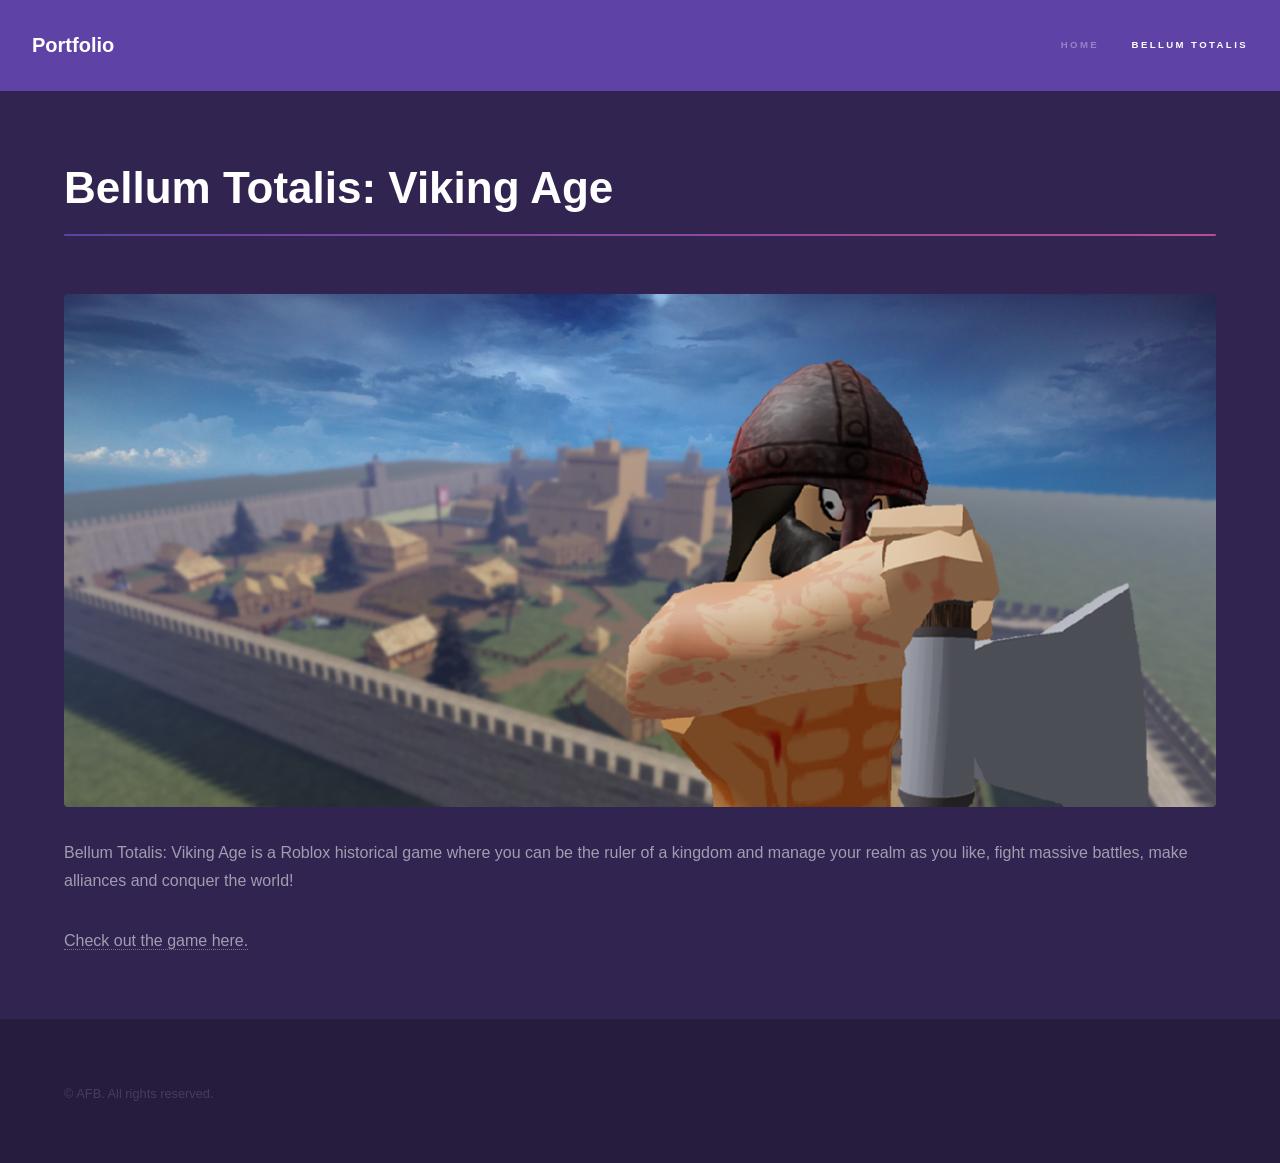
==== commit c0a692db: "Update BellumTotalis.html fixed some visual bugs" ====
--- a/BellumTotalis.html
+++ b/BellumTotalis.html
@@ -15,8 +15,7 @@
 				<nav>
 					<ul>
 						<li><a href="index.html">Home</a></li>
-						<li><a href="generic.html" class="active">Generic</a></li>
-						<li><a href="elements.html">Elements</a></li>
+						<li><a href="BellumTotalis.html" class="active">Bellum Totalis</a></li>
 					</ul>
 				</nav>
 			</header>
@@ -55,4 +54,4 @@
 			<script src="assets/js/main.js"></script>
 
 	</body>
-</html>+</html>
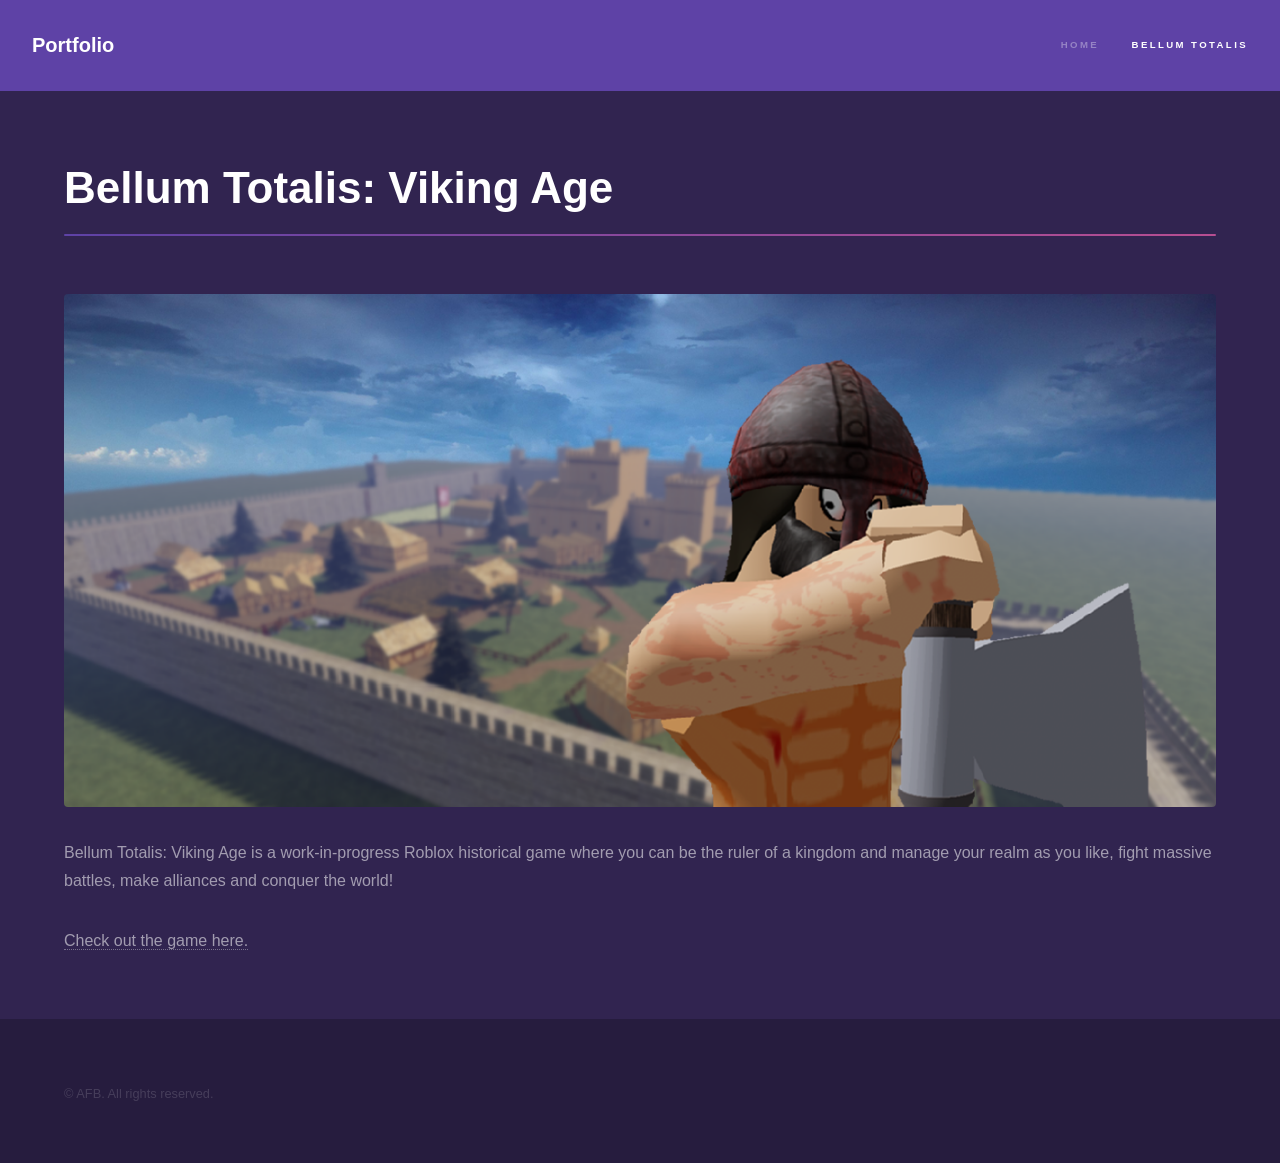
==== commit 32d52e97: "Update BellumTotalis.html" ====
--- a/BellumTotalis.html
+++ b/BellumTotalis.html
@@ -28,7 +28,7 @@
 						<div class="inner">
 							<h1 class="major">Bellum Totalis: Viking Age</h1>
 							<span class="image fit"><img src="images/BellumTotalisWide.png" alt="images/BellumTotalis.png" /></span>
-							<p>Bellum Totalis: Viking Age is a Roblox historical game where you can be the ruler of a kingdom and manage your realm as you like, fight massive battles, make alliances and conquer the world! </p>
+							<p>Bellum Totalis: Viking Age is a work-in-progress Roblox historical game where you can be the ruler of a kingdom and manage your realm as you like, fight massive battles, make alliances and conquer the world! </p>
 							<p><a href="https://www.roblox.com/games/5865546958/Bellum-Totalis-Viking-Era-BETA">Check out the game here.</a></p>
 						</div>
 					</section>
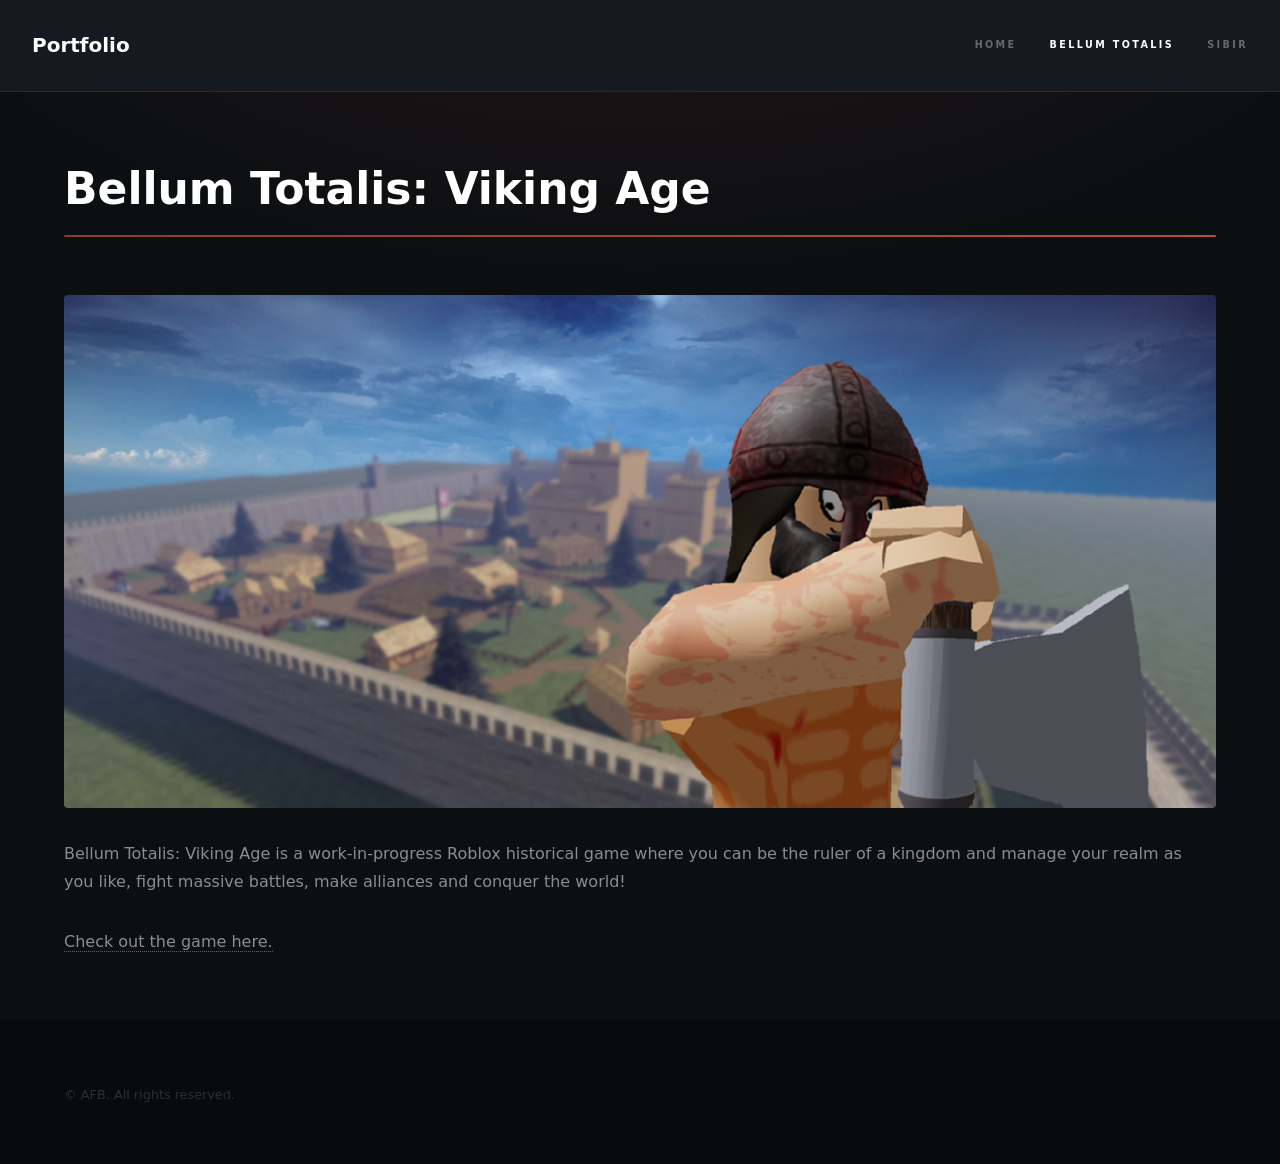
==== commit 9d9e4478: "Add tap to preview" ====
--- a/BellumTotalis.html
+++ b/BellumTotalis.html
@@ -1,57 +1,62 @@
-<!DOCTYPE HTML>
-<html>
-	<head>
-		<title>Bellum Totalis</title>
-		<meta charset="utf-8" />
-		<meta name="viewport" content="width=device-width, initial-scale=1, user-scalable=no" />
-		<link rel="stylesheet" href="assets/css/main.css" />
-		<noscript><link rel="stylesheet" href="assets/css/noscript.css" /></noscript>
-	</head>
-	<body class="is-preload">
-
-		<!-- Header -->
-			<header id="header">
-				<a href="index.html" class="title">Portfolio</a>
-				<nav>
-					<ul>
-						<li><a href="index.html">Home</a></li>
-						<li><a href="BellumTotalis.html" class="active">Bellum Totalis</a></li>
-					</ul>
-				</nav>
-			</header>
-
-		<!-- Wrapper -->
-			<div id="wrapper">
-
-				<!-- Main -->
-					<section id="main" class="wrapper">
-						<div class="inner">
-							<h1 class="major">Bellum Totalis: Viking Age</h1>
-							<span class="image fit"><img src="images/BellumTotalisWide.png" alt="images/BellumTotalis.png" /></span>
-							<p>Bellum Totalis: Viking Age is a work-in-progress Roblox historical game where you can be the ruler of a kingdom and manage your realm as you like, fight massive battles, make alliances and conquer the world! </p>
-							<p><a href="https://www.roblox.com/games/5865546958/Bellum-Totalis-Viking-Era-BETA">Check out the game here.</a></p>
-						</div>
-					</section>
-
-			</div>
-
-		<!-- Footer -->
-			<footer id="footer" class="wrapper alt">
-				<div class="inner">
-					<ul class="menu">
-						<li>&copy; AFB. All rights reserved.</li>
-					</ul>
-				</div>
-			</footer>
-
-		<!-- Scripts -->
-			<script src="assets/js/jquery.min.js"></script>
-			<script src="assets/js/jquery.scrollex.min.js"></script>
-			<script src="assets/js/jquery.scrolly.min.js"></script>
-			<script src="assets/js/browser.min.js"></script>
-			<script src="assets/js/breakpoints.min.js"></script>
-			<script src="assets/js/util.js"></script>
-			<script src="assets/js/main.js"></script>
-
-	</body>
-</html>
+<!DOCTYPE HTML>
+<html>
+	<head>
+		<title>Bellum Totalis</title>
+		<meta charset="utf-8" />
+		<meta name="viewport" content="width=device-width, initial-scale=1, user-scalable=no" />
+		<meta name="theme-color" content="#0c0f12" />
+		<link rel="stylesheet" href="assets/css/main.css" />
+		<link rel="stylesheet" href="assets/css/site-theme.css" />
+		<link rel="stylesheet" href="assets/css/image-lightbox.css" />
+		<noscript><link rel="stylesheet" href="assets/css/noscript.css" /></noscript>
+	</head>
+	<body class="is-preload">
+
+		<!-- Header -->
+			<header id="header">
+				<a href="index.html" class="title">Portfolio</a>
+				<nav>
+					<ul>
+						<li><a href="index.html">Home</a></li>
+						<li><a href="BellumTotalis.html" class="active">Bellum Totalis</a></li>
+						<li><a href="Sibir.html">Sibir</a></li>
+					</ul>
+				</nav>
+			</header>
+
+		<!-- Wrapper -->
+			<div id="wrapper">
+
+				<!-- Main -->
+					<section id="main" class="wrapper">
+						<div class="inner">
+							<h1 class="major">Bellum Totalis: Viking Age</h1>
+							<span class="image fit"><img src="images/BellumTotalisWide.png" alt="Bellum Totalis screenshot" data-lightbox /></span>
+							<p>Bellum Totalis: Viking Age is a work-in-progress Roblox historical game where you can be the ruler of a kingdom and manage your realm as you like, fight massive battles, make alliances and conquer the world! </p>
+							<p><a href="https://www.roblox.com/games/5865546958/Bellum-Totalis-Viking-Era-BETA">Check out the game here.</a></p>
+						</div>
+					</section>
+
+			</div>
+
+		<!-- Footer -->
+			<footer id="footer" class="wrapper alt">
+				<div class="inner">
+					<ul class="menu">
+						<li>&copy; AFB. All rights reserved.</li>
+					</ul>
+				</div>
+			</footer>
+
+		<!-- Scripts -->
+			<script src="assets/js/jquery.min.js"></script>
+			<script src="assets/js/jquery.scrollex.min.js"></script>
+			<script src="assets/js/jquery.scrolly.min.js"></script>
+			<script src="assets/js/browser.min.js"></script>
+			<script src="assets/js/breakpoints.min.js"></script>
+			<script src="assets/js/util.js"></script>
+			<script src="assets/js/main.js"></script>
+			<script src="assets/js/image-lightbox.js"></script>
+
+	</body>
+</html>
--- a/assets/css/site-theme.css
+++ b/assets/css/site-theme.css
@@ -0,0 +1,187 @@
+/* Site-wide dark theme — shared with SibirLinks and portfolio pages */
+
+:root {
+	--site-bg: #0c0f12;
+	--site-bg-alt: #080a0d;
+	--site-surface: #151a21;
+	--site-surface-2: #1a212b;
+	--site-surface-3: #1f2833;
+	--site-surface-hover: #1c232d;
+	--site-border: rgba(255, 255, 255, 0.08);
+	--site-text: rgba(255, 255, 255, 0.92);
+	--site-text-muted: rgba(255, 255, 255, 0.52);
+	--site-accent: #b84a3a;
+	--site-accent-soft: rgba(184, 74, 58, 0.18);
+	--site-accent-dark: #8b3a32;
+	--site-steam: #1b8cd8;
+	--site-steam-hover: #2196f3;
+	--site-radius: 0.65rem;
+	--site-max-links: 28rem;
+}
+
+/* Base */
+
+body {
+	background:
+		radial-gradient(ellipse 120% 80% at 50% -20%, var(--site-accent-soft), transparent 55%),
+		var(--site-bg) !important;
+	color: var(--site-text-muted);
+	font-family: "Segoe UI", system-ui, -apple-system, BlinkMacSystemFont, "Helvetica Neue", Arial, sans-serif;
+	-webkit-font-smoothing: antialiased;
+}
+
+/* Sections */
+
+.wrapper.alt {
+	background-color: var(--site-bg-alt) !important;
+}
+
+.wrapper.style1 {
+	background-color: var(--site-surface) !important;
+}
+
+.wrapper.style1-alt {
+	background-color: var(--site-bg-alt) !important;
+}
+
+.wrapper.style2 {
+	background-color: var(--site-surface-2) !important;
+}
+
+.wrapper.style2-alt {
+	background-color: var(--site-surface) !important;
+}
+
+.wrapper.style3 {
+	background-color: var(--site-surface-3) !important;
+}
+
+.wrapper.style3-alt {
+	background-color: var(--site-surface-2) !important;
+}
+
+/* Header */
+
+#header {
+	background-color: var(--site-surface) !important;
+	border-bottom: 1px solid var(--site-border);
+}
+
+/* Footer */
+
+#footer.wrapper.style1-alt {
+	background-color: var(--site-bg-alt) !important;
+}
+
+/* Sidebar */
+
+#sidebar {
+	background: var(--site-bg) !important;
+	border-right: 1px solid var(--site-border);
+}
+
+#sidebar nav a:before {
+	background: var(--site-surface-hover) !important;
+}
+
+#sidebar nav a:after {
+	background-image: linear-gradient(to right, var(--site-accent-dark), var(--site-accent)) !important;
+}
+
+@media screen and (max-width: 1280px) {
+	#sidebar nav a:after {
+		background-color: var(--site-accent) !important;
+	}
+}
+
+/* Intro */
+
+#intro {
+	background-image: none !important;
+	background-color: var(--site-surface) !important;
+}
+
+/* Typography accents */
+
+h1.major:after {
+	background-image: linear-gradient(to right, var(--site-accent-dark), var(--site-accent)) !important;
+}
+
+/* Icons */
+
+.icon.major {
+	background: var(--site-surface-hover) !important;
+	border: 1px solid var(--site-border);
+	color: var(--site-text) !important;
+}
+
+.wrapper.style1 .icon.major:before,
+.wrapper.style1-alt .icon.major:before,
+.wrapper.style2 .icon.major:before,
+.wrapper.style2-alt .icon.major:before,
+.wrapper.style3 .icon.major:before,
+.wrapper.style3-alt .icon.major:before {
+	color: var(--site-accent) !important;
+}
+
+/* Buttons */
+
+input[type="submit"].primary,
+input[type="reset"].primary,
+input[type="button"].primary,
+button.primary,
+.button.primary {
+	background-color: var(--site-accent) !important;
+	border-color: transparent !important;
+	color: #ffffff !important;
+}
+
+input[type="submit"].primary:hover,
+input[type="reset"].primary:hover,
+input[type="button"].primary:hover,
+button.primary:hover,
+.button.primary:hover,
+input[type="submit"].primary:active,
+input[type="reset"].primary:active,
+input[type="button"].primary:active,
+button.primary:active,
+.button.primary:active {
+	background-color: var(--site-accent-dark) !important;
+}
+
+/* Spotlights */
+
+.spotlights > section > .image:before {
+	background: rgba(12, 15, 18, 0.88) !important;
+}
+
+.spotlights > section:nth-child(2) {
+	background-color: rgba(255, 255, 255, 0.02) !important;
+}
+
+.spotlights > section:nth-child(3) {
+	background-color: rgba(255, 255, 255, 0.04) !important;
+}
+
+/* Forms */
+
+input[type="checkbox"]:checked + label:before,
+input[type="radio"]:checked + label:before {
+	color: var(--site-accent) !important;
+}
+
+/* Contact icons */
+
+ul.icons a {
+	color: rgba(255, 255, 255, 0.45);
+}
+
+ul.icons a:hover {
+	color: var(--site-text) !important;
+}
+
+/* Forms */
+
+select option {
+	background: var(--site-surface) !important;
+}
